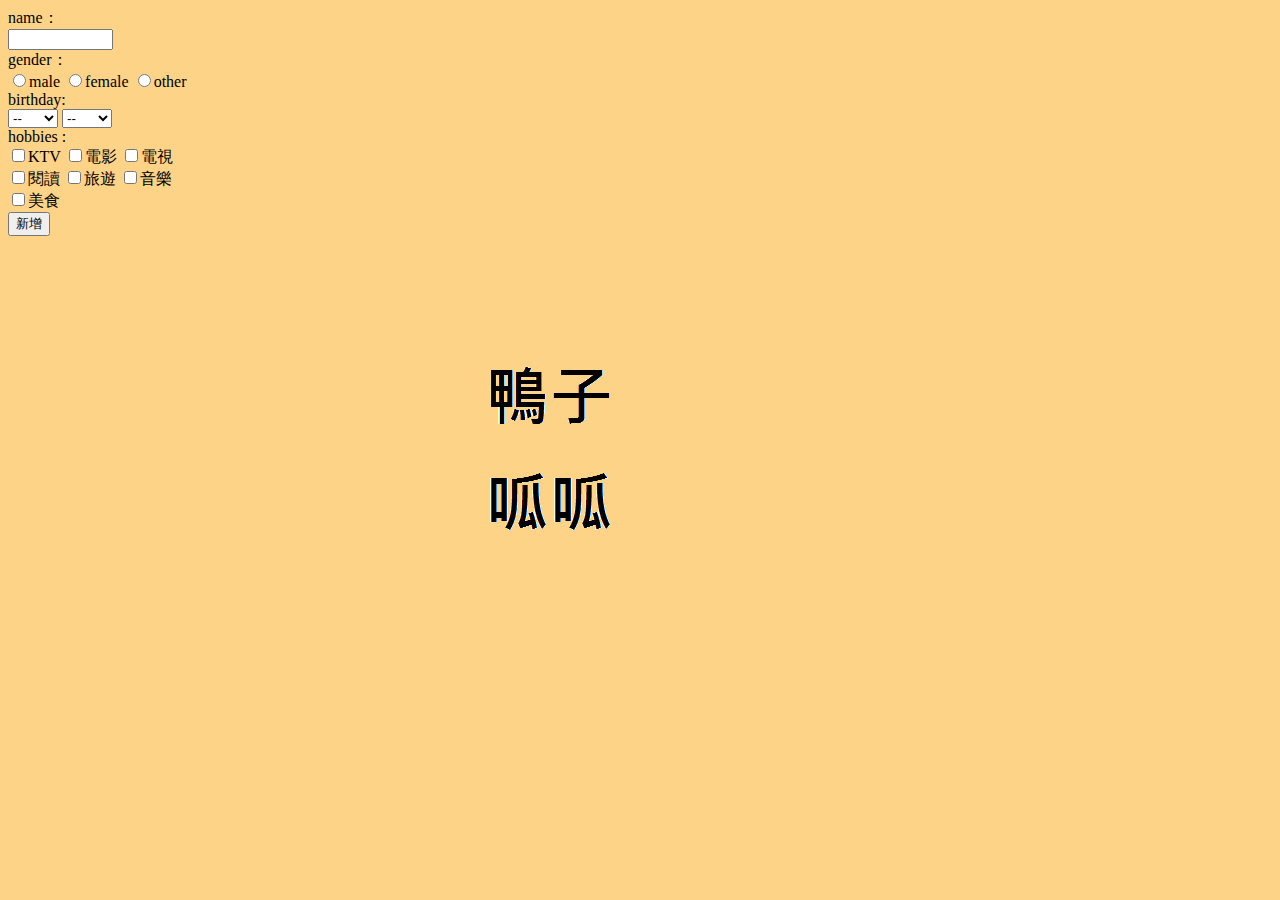
==== index.html @ 430f3d6b "Update index.html" ====
﻿<html>
<body>
    <meta charset="utf-8" />
    <script type="Text/JavaScript" src="http://ajax.googleapis.com/ajax/libs/jquery/3.2.1/jquery.min.js"></script>
    <script type='text/javascript'>

    </script>
    <script>
        var formnum = 1;
alert('2');
        $(function () {
            $("#Submit").click(function () {
                var name = $("#yourname").val();
                //var gender =$("#gender").val();
                var gender = $("input[name=gender]:checked").val();
                var m = $("select[name='month']").val();
                var d = $("select[name='days']").val();
                var h = $("input[name='hobby']:checked").length;
                var hlist = "";
                $("input[name='hobby']:checked").each(function () {
                    hlist += $(this).val();
                });
               
                
                //var m = $("(#month)option:selected").val();
                //var m = $("#month:selected").text();
                if (name == "") {
                    alert("提醒: 姓名未填!");
                }
                else if (gender == undefined) {
                    alert("提醒: 性別未填!");                
                }
                else if (m == 0) {
                    alert("提醒: 生日月分未填!");
                }
                else if (d == 0) {
                    alert("提醒: 生日日期未填!");
                }
                else if (h < 2) {
                    alert("提醒: 興趣至少兩項");
                }
                else {
                    //alert();
                  
                    
                    $("#newdiv").append('<div id="div' + formnum + '" style="position:relative">表單<div id="p' + formnum + '"> 姓名:</div><div id="g' + formnum + '">性別:</div><div id="d' + formnum + '">生日:</div><div id="h' + formnum + '">興趣:</div>  <input type="button"  value="刪除"  onclick="deltxt(' + formnum + ')">  </div>');
                    $("#p" + formnum).append(name);
                    $("#g" + formnum).append(gender);
                    $("#d" + formnum).append(m + "月" + d + "日");
                    $("#h" + formnum).append(hlist);
      
                    formnum++;

                };              
               
               // $("#btn1").click(function () {
                 //   $("#div1").remove();
                //});

            });
        
           
        });
        
        function deltxt(id) {

           // $("#div" + id).remove();
            $("#div" + id).remove();
           

        }
      


    </script>

<style>
    body{
    background-color: #fcd387;
    }
    .card-wrap{
        width: 382px;
        height: 342px;
        perspective: 1000;
        margin: 100px auto 0;
        }
         .card:hover{
            transform: rotateY(-180deg);
        }
        .card, .front, .back{
            width: 382px;
            height: 342px;
        }
        .card{
            transform-style: preserve-3d;
            transition: all ease-in-out 2s;
            position: relative;
        }
        .front, .back{
            backface-visibility: hidden;
            position: absolute;
            top: 0;
            left: 0;
        }
        .front{
            z-index: 2;
        }
        .back{
            transform: rotateY(180deg)
        }
    


</style>


    <form name="test_form">
        name：<br>
        <input type="text" size="10" id="yourname"><br>

        gender：<br>
        <input type="radio" name="gender" value="male">male
        <input type="radio" name="gender" value="female">female
        <input type="radio" name="gender" value="female">other
        <br>
        birthday: <br>

        <select name="month">
            <option value="0">--</option>
            <option value="1">1月</option>
            <option value="2">2月</option>
            <option value="3">3月</option>
            <option value="4">4月</option>
            <option value="5">5月</option>
            <option value="6">6月</option>
            <option value="7">7月</option>
            <option value="8">8月</option>
            <option value="9">9月</option>
            <option value="10">10月</option>
            <option value="11">11月</option>
            <option value="12">12月</option>
        </select>
        <select name="days">
            <option value="0">--</option>
            <option value="1">1日</option>
            <option value="2">2日</option>
            <option value="3">3日</option>
            <option value="4">4日</option>
            <option value="5">5日</option>
            <option value="6">6日</option>
            <option value="7">7日</option>
            <option value="8">8日</option>
            <option value="9">9日</option>
            <option value="10">10日</option>
            <option value="11">11日</option>
            <option value="12">12日</option>
            <option value="13">13日</option>
            <option value="14">14日</option>
            <option value="15">15日</option>
            <option value="16">16日</option>
            <option value="17">17日</option>
            <option value="18">18日</option>
            <option value="19">19日</option>
            <option value="20">20日</option>
            <option value="21">21日</option>
            <option value="22">22日</option>
            <option value="23">23日</option>
            <option value="24">24日</option>
            <option value="25">25日</option>
            <option value="26">26日</option>
            <option value="27">27日</option>
            <option value="28">28日</option>
            <option value="29">29日</option>
            <option value="30">30日</option>
            <option value="31">31日</option>


        </select>
        <br>
        hobbies :<br>

        <input type="checkbox" name="hobby" value="KTV">KTV
        <input type="checkbox" value="電影" name="hobby">電影
        <input type="checkbox" value="電視" name="hobby">電視<br>
        <input type="checkbox" value="閱讀" name="hobby">閱讀
        <input type="checkbox" value="旅遊" name="hobby">旅遊
        <input type="checkbox" value="音樂" name="hobby">音樂<br>
        <input type="checkbox" value="美食" name="hobby">美食<br>

        <input type="button" value="新增" id="Submit"><br>

        <div id="newdiv"></div>


    </form>

<div class="card-wrap" ontouchstart="this.classList.toggle('hover');">
    <div class="card">
        <div class="front">
            <img src="https://courage00.github.io/img/7.png" alt="">
        </div>
        <div class="back">
            <img src="https://courage00.github.io/img/6.png" alt="">
        </div>
    </div>
</div>


</body>
</html>
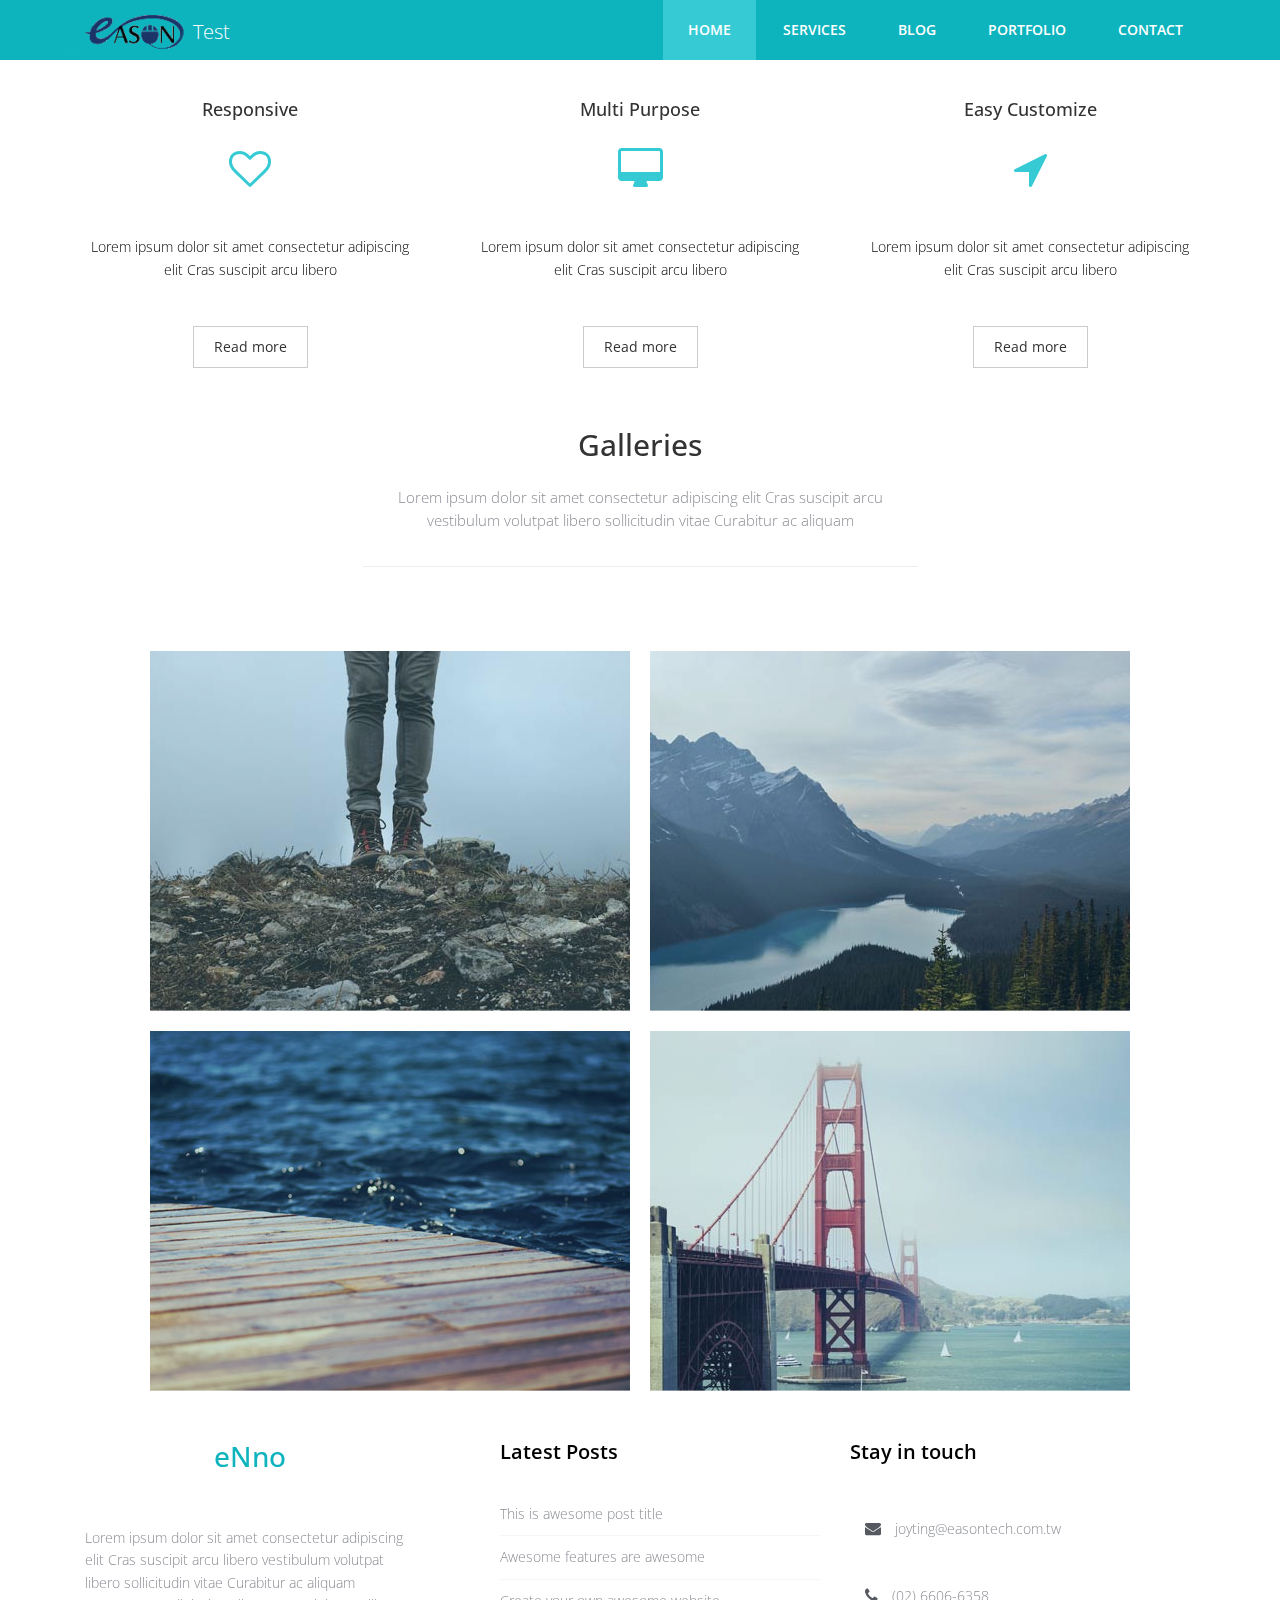
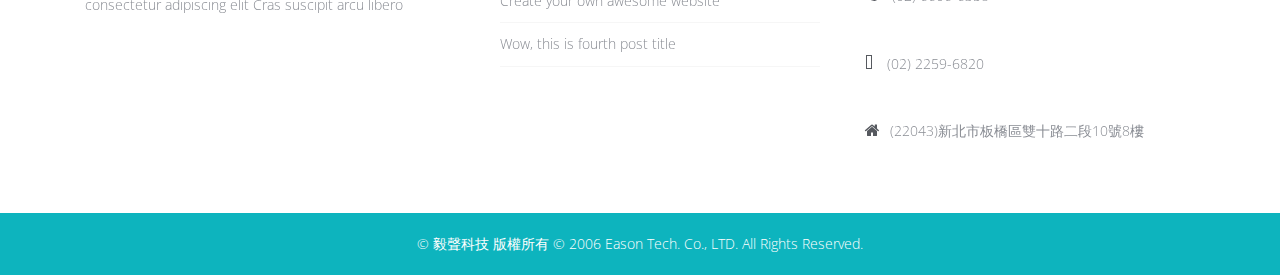
==== commit 575bb804: "Update index.html" ====
--- a/index.html
+++ b/index.html
@@ -1,210 +1,239 @@
-﻿<html>
+<!DOCTYPE html>
+<html lang="en">
+
+<head>
+  <meta charset="utf-8">
+  <meta http-equiv="X-UA-Compatible" content="IE=edge">
+  <meta name="viewport" content="width=device-width, initial-scale=1">
+  <title>eNno Bootstrap Template</title>
+
+  <!-- Bootstrap -->
+  <link href="css/bootstrap.min.css" rel="stylesheet">
+  <link rel="stylesheet" href="css/animate.css">
+  <link rel="stylesheet" href="css/font-awesome.min.css">
+  <link rel="stylesheet" href="css/jquery.bxslider.css">
+  <link rel="stylesheet" type="text/css" href="css/normalize.css" />
+  <link rel="stylesheet" type="text/css" href="css/demo.css" />
+  <link rel="stylesheet" type="text/css" href="css/set1.css" />
+  <link href="css/overwrite.css" rel="stylesheet">
+  <link href="css/style.css" rel="stylesheet">
+
+
+</head>
+
 <body>
-    <meta charset="utf-8" />
-    <script type="Text/JavaScript" src="http://ajax.googleapis.com/ajax/libs/jquery/3.2.1/jquery.min.js"></script>
-    <script type='text/javascript'>
-
-    </script>
-    <script>
-        var formnum = 1;
-alert('2');
-        $(function () {
-            $("#Submit").click(function () {
-                var name = $("#yourname").val();
-                //var gender =$("#gender").val();
-                var gender = $("input[name=gender]:checked").val();
-                var m = $("select[name='month']").val();
-                var d = $("select[name='days']").val();
-                var h = $("input[name='hobby']:checked").length;
-                var hlist = "";
-                $("input[name='hobby']:checked").each(function () {
-                    hlist += $(this).val();
-                });
-               
-                
-                //var m = $("(#month)option:selected").val();
-                //var m = $("#month:selected").text();
-                if (name == "") {
-                    alert("提醒: 姓名未填!");
-                }
-                else if (gender == undefined) {
-                    alert("提醒: 性別未填!");                
-                }
-                else if (m == 0) {
-                    alert("提醒: 生日月分未填!");
-                }
-                else if (d == 0) {
-                    alert("提醒: 生日日期未填!");
-                }
-                else if (h < 2) {
-                    alert("提醒: 興趣至少兩項");
-                }
-                else {
-                    //alert();
-                  
-                    
-                    $("#newdiv").append('<div id="div' + formnum + '" style="position:relative">表單<div id="p' + formnum + '"> 姓名:</div><div id="g' + formnum + '">性別:</div><div id="d' + formnum + '">生日:</div><div id="h' + formnum + '">興趣:</div>  <input type="button"  value="刪除"  onclick="deltxt(' + formnum + ')">  </div>');
-                    $("#p" + formnum).append(name);
-                    $("#g" + formnum).append(gender);
-                    $("#d" + formnum).append(m + "月" + d + "日");
-                    $("#h" + formnum).append(hlist);
-      
-                    formnum++;
-
-                };              
-               
-               // $("#btn1").click(function () {
-                 //   $("#div1").remove();
-                //});
-
-            });
-        
-           
-        });
-        
-        function deltxt(id) {
-
-           // $("#div" + id).remove();
-            $("#div" + id).remove();
-           
-
-        }
-      
-
-
-    </script>
-
-<style>
-    body{
-    background-color: #fcd387;
-    }
-    .card-wrap{
-        width: 382px;
-        height: 342px;
-        perspective: 1000;
-        margin: 100px auto 0;
-        }
-         .card:hover{
-            transform: rotateY(-180deg);
-        }
-        .card, .front, .back{
-            width: 382px;
-            height: 342px;
-        }
-        .card{
-            transform-style: preserve-3d;
-            transition: all ease-in-out 2s;
-            position: relative;
-        }
-        .front, .back{
-            backface-visibility: hidden;
-            position: absolute;
-            top: 0;
-            left: 0;
-        }
-        .front{
-            z-index: 2;
-        }
-        .back{
-            transform: rotateY(180deg)
-        }
-    
-
-
-</style>
-
-
-    <form name="test_form">
-        name：<br>
-        <input type="text" size="10" id="yourname"><br>
-
-        gender：<br>
-        <input type="radio" name="gender" value="male">male
-        <input type="radio" name="gender" value="female">female
-        <input type="radio" name="gender" value="female">other
-        <br>
-        birthday: <br>
-
-        <select name="month">
-            <option value="0">--</option>
-            <option value="1">1月</option>
-            <option value="2">2月</option>
-            <option value="3">3月</option>
-            <option value="4">4月</option>
-            <option value="5">5月</option>
-            <option value="6">6月</option>
-            <option value="7">7月</option>
-            <option value="8">8月</option>
-            <option value="9">9月</option>
-            <option value="10">10月</option>
-            <option value="11">11月</option>
-            <option value="12">12月</option>
-        </select>
-        <select name="days">
-            <option value="0">--</option>
-            <option value="1">1日</option>
-            <option value="2">2日</option>
-            <option value="3">3日</option>
-            <option value="4">4日</option>
-            <option value="5">5日</option>
-            <option value="6">6日</option>
-            <option value="7">7日</option>
-            <option value="8">8日</option>
-            <option value="9">9日</option>
-            <option value="10">10日</option>
-            <option value="11">11日</option>
-            <option value="12">12日</option>
-            <option value="13">13日</option>
-            <option value="14">14日</option>
-            <option value="15">15日</option>
-            <option value="16">16日</option>
-            <option value="17">17日</option>
-            <option value="18">18日</option>
-            <option value="19">19日</option>
-            <option value="20">20日</option>
-            <option value="21">21日</option>
-            <option value="22">22日</option>
-            <option value="23">23日</option>
-            <option value="24">24日</option>
-            <option value="25">25日</option>
-            <option value="26">26日</option>
-            <option value="27">27日</option>
-            <option value="28">28日</option>
-            <option value="29">29日</option>
-            <option value="30">30日</option>
-            <option value="31">31日</option>
-
-
-        </select>
-        <br>
-        hobbies :<br>
-
-        <input type="checkbox" name="hobby" value="KTV">KTV
-        <input type="checkbox" value="電影" name="hobby">電影
-        <input type="checkbox" value="電視" name="hobby">電視<br>
-        <input type="checkbox" value="閱讀" name="hobby">閱讀
-        <input type="checkbox" value="旅遊" name="hobby">旅遊
-        <input type="checkbox" value="音樂" name="hobby">音樂<br>
-        <input type="checkbox" value="美食" name="hobby">美食<br>
-
-        <input type="button" value="新增" id="Submit"><br>
-
-        <div id="newdiv"></div>
-
-
-    </form>
-
-<div class="card-wrap" ontouchstart="this.classList.toggle('hover');">
-    <div class="card">
-        <div class="front">
-            <img src="https://courage00.github.io/img/7.png" alt="">
-        </div>
-        <div class="back">
-            <img src="https://courage00.github.io/img/6.png" alt="">
-        </div>
-    </div>
-</div>
-
+  <nav class="navbar navbar-default navbar-fixed-top" role="navigation">
+    <div class="container">
+      <!-- Brand and toggle get grouped for better mobile display -->
+      <div class="navbar-header">
+        <button type="button" class="navbar-toggle collapsed" data-toggle="collapse" data-target=".navbar-collapse.collapse">
+					<span class="sr-only">Toggle navigation</span>
+					<span class="icon-bar"></span>
+					<span class="icon-bar"></span>
+					<span class="icon-bar"></span>
+				</button>
+        <a class="navbar-brand" href="index.html"><span><img src="img/logo2.png">Test</span></a>
+      </div>
+      <div class="navbar-collapse collapse">
+        <div class="menu">
+          <ul class="nav nav-tabs" role="tablist">
+            <li role="presentation" class="active"><a href="index.html">Home</a></li>
+            <li role="presentation"><a href="services.html">Services</a></li>
+            <li role="presentation"><a href="blog.html">Blog</a></li>
+            <li role="presentation"><a href="portfolio.html">Portfolio</a></li>
+            <li role="presentation"><a href="contact.html">Contact</a></li>
+          </ul>
+        </div>
+      </div>
+    </div>
+  </nav>
+
+
+
+<br><br><br><br>
+
+  <div class="container">
+    <div class="row">
+      <div class="box">
+        <div class="col-md-4">
+          <div class="wow bounceIn" data-wow-offset="0" data-wow-delay="0.4s">
+            <h4>Responsive</h4>
+            <div class="icon">
+              <i class="fa fa-heart-o fa-3x"></i>
+            </div>
+            <p>Lorem ipsum dolor sit amet consectetur adipiscing elit Cras suscipit arcu libero</p>
+            <div class="ficon">
+              <a href="#" class="btn btn-default" role="button">Read more</a>
+            </div>
+          </div>
+        </div>
+
+        <div class="col-md-4">
+          <div class="wow bounceIn" data-wow-offset="0" data-wow-delay="1.0s">
+            <h4>Multi Purpose</h4>
+            <div class="icon">
+              <i class="fa fa-desktop fa-3x"></i>
+            </div>
+            <p>Lorem ipsum dolor sit amet consectetur adipiscing elit Cras suscipit arcu libero</p>
+            <div class="ficon">
+              <a href="#" class="btn btn-default" role="button">Read more</a>
+            </div>
+          </div>
+        </div>
+
+        <div class="col-md-4">
+          <div class="wow bounceIn" data-wow-offset="0" data-wow-delay="1.6s">
+            <h4>Easy Customize</h4>
+            <div class="icon">
+              <i class="fa fa-location-arrow fa-3x"></i>
+            </div>
+            <p>Lorem ipsum dolor sit amet consectetur adipiscing elit Cras suscipit arcu libero</p>
+            <div class="ficon">
+              <a href="#" class="btn btn-default" role="button">Read more</a>
+            </div>
+          </div>
+
+        </div>
+
+      </div>
+    </div>
+  </div>
+
+  <div class="container">
+    <div class="row">
+      <div class="col-md-6 col-md-offset-3">
+        <div class="text-center">
+          <h2>Galleries</h2>
+          <p>Lorem ipsum dolor sit amet consectetur adipiscing elit Cras suscipit arcu<br> vestibulum volutpat libero sollicitudin vitae Curabitur ac aliquam <br>
+          </p>
+        </div>
+        <hr>
+      </div>
+    </div>
+  </div>
+
+  <div class="content">
+    <div class="grid">
+      <figure class="effect-zoe">
+        <img src="img/25.jpg" alt="img25" />
+        <figcaption>
+          <h2>Title <span>Name</span></h2>
+          <p class="icon-links">
+            <a href="#"><span class="icon-heart"></span></a>
+            <a href="#"><span class="icon-eye"></span></a>
+            <a href="#"><span class="icon-paper-clip"></span></a>
+          </p>
+          <p class="description">Zoe never had the patience of her sisters. She deliberately punched the bear in his face.</p>
+        </figcaption>
+      </figure>
+      <figure class="effect-zoe">
+        <img src="img/26.jpg" alt="img26" />
+        <figcaption>
+          <h2>Title <span>Name</span></h2>
+          <p class="icon-links">
+            <a href="#"><span class="icon-heart"></span></a>
+            <a href="#"><span class="icon-eye"></span></a>
+            <a href="#"><span class="icon-paper-clip"></span></a>
+          </p>
+          <p class="description">Zoe never had the patience of her sisters. She deliberately punched the bear in his face.</p>
+        </figcaption>
+      </figure>
+    </div>
+  </div>
+
+  <div class="content">
+    <div class="grid">
+      <figure class="effect-zoe">
+        <img src="img/27.jpg" alt="img27" />
+        <figcaption>
+          <h2>Title <span>Name</span></h2>
+          <p class="icon-links">
+            <a href="#"><span class="icon-heart"></span></a>
+            <a href="#"><span class="icon-eye"></span></a>
+            <a href="#"><span class="icon-paper-clip"></span></a>
+          </p>
+          <p class="description">Zoe never had the patience of her sisters. She deliberately punched the bear in his face.</p>
+        </figcaption>
+      </figure>
+      <figure class="effect-zoe">
+        <img src="img/30.jpg" alt="img30" />
+        <figcaption>
+          <h2>Title <span>Name</span></h2>
+          <p class="icon-links">
+            <a href="#"><span class="icon-heart"></span></a>
+            <a href="#"><span class="icon-eye"></span></a>
+            <a href="#"><span class="icon-paper-clip"></span></a>
+          </p>
+          <p class="description">Zoe never had the patience of her sisters. She deliberately punched the bear in his face.</p>
+        </figcaption>
+      </figure>
+    </div>
+  </div>
+
+  <footer>
+    <div class="inner-footer">
+      <div class="container">
+        <div class="row">
+          <div class="col-md-4 f-about">
+            <a href="index.html"><h1><span>e</span>Nno</h1></a>
+            <p>Lorem ipsum dolor sit amet consectetur adipiscing elit Cras suscipit arcu libero vestibulum volutpat libero sollicitudin vitae Curabitur ac aliquam consectetur adipiscing elit Cras suscipit arcu libero
+            </p>
+          </div>
+          <div class="col-md-4 l-posts">
+            <h3 class="widgetheading">Latest Posts</h3>
+            <ul>
+              <li><a href="#">This is awesome post title</a></li>
+              <li><a href="#">Awesome features are awesome</a></li>
+              <li><a href="#">Create your own awesome website</a></li>
+              <li><a href="#">Wow, this is fourth post title</a></li>
+            </ul>
+          </div>
+          <div class="col-md-4 f-contact">
+            <h3 class="widgetheading">Stay in touch</h3>
+            <a href="#">
+              <p><i class="fa fa-envelope"></i> joyting@easontech.com.tw</p>
+            </a>
+            <p><i class="fa fa-phone"></i> (02) 6606-6358</p>
+            <p><i class="fa fa-fax"></i> (02) 2259-6820</p>
+            <p><i class="fa fa-home"></i>(22043)新北市板橋區雙十路二段10號8樓</p>
+          </div>
+        </div>
+      </div>
+    </div>
+
+
+    <div class="last-div">
+      <div class="container">
+        <div class="row">
+          <div class='col align-self-center'>
+            <div class="copyright">
+            &copy; 毅聲科技 版權所有 © 2006 Eason Tech. Co., LTD. All Rights Reserved.
+          </div>
+        </div>
+      </div>
+    </div>
+
+
+      <a href="" class="scrollup"><i class="fa fa-chevron-up"></i></a>
+
+
+    </div>
+  </footer>
+
+  <!-- jQuery (necessary for Bootstrap's JavaScript plugins) -->
+  <script src="js/jquery-2.1.1.min.js"></script>
+  <!-- Include all compiled plugins (below), or include individual files as needed -->
+  <script src="js/bootstrap.min.js"></script>
+  <script src="js/wow.min.js"></script>
+  <script src="js/jquery.easing.1.3.js"></script>
+  <script src="js/jquery.isotope.min.js"></script>
+  <script src="js/jquery.bxslider.min.js"></script>
+  <script type="text/javascript" src="js/fliplightbox.min.js"></script>
+  <script src="js/functions.js"></script>
+  <script type="text/javascript">
+    $('.portfolio').flipLightBox()
+  </script>
 
 </body>
+
 </html>
--- a/css/demo.css
+++ b/css/demo.css
@@ -0,0 +1,194 @@
+@font-face {
+	font-weight: normal;
+	font-style: normal;
+	font-family: 'codropsicons';
+	src:url('../fonts/codropsicons/codropsicons.eot');
+	src:url('../fonts/codropsicons/codropsicons.eot?#iefix') format('embedded-opentype'),
+		url('../fonts/codropsicons/codropsicons.woff') format('woff'),
+		url('../fonts/codropsicons/codropsicons.ttf') format('truetype'),
+		url('../fonts/codropsicons/codropsicons.svg#codropsicons') format('svg');
+}
+
+*, *:after, *:before { -webkit-box-sizing: border-box; box-sizing: border-box; }
+.clearfix:before, .clearfix:after { display: table; content: ''; }
+.clearfix:after { clear: both; }
+
+body {
+	background: #2f3238;
+	color: #fff;
+	font-weight: 400;
+	font-size: 1em;
+	font-family: 'Raleway', Arial, sans-serif;
+}
+
+a {
+	outline: none;
+	color: #3498db;
+	text-decoration: none;
+}
+
+a:hover, a:focus {
+	color: #528cb3;
+}
+
+section {
+	padding: 1em;
+	text-align: center;
+}
+
+.content {
+	margin: 0 auto;
+	max-width: 1000px;
+	
+}
+
+.content > h2 {
+	clear: both;
+	margin: 0;
+	padding: 4em 1% 0;
+	color: #484B54;
+	font-weight: 800;
+	font-size: 1.5em;
+}
+
+.content > h2:first-child {
+	padding-top: 0em;
+}
+
+/* Header */
+.codrops-header {
+	margin: 0 auto;
+	padding: 4em 1em;
+	text-align: center;
+}
+
+.codrops-header h1 {
+	margin: 0;
+	font-weight: 800;
+	font-size: 4em;
+	line-height: 1.3;
+}
+
+.codrops-header h1 span {
+	display: block;
+	padding: 0 0 0.6em 0.1em;
+	color: #74777b;
+	font-weight: 300;
+	font-size: 45%;
+}
+
+/* Demo links */
+.codrops-demos {
+	clear: both;
+	padding: 1em 0 0;
+	text-align: center;
+}
+
+.content + .codrops-demos {
+	padding-top: 5em;
+}
+
+.codrops-demos a {
+	display: inline-block;
+	margin: 0 5px;
+	padding: 1em 1.5em;
+	text-transform: uppercase;
+	font-weight: bold;
+}
+
+.codrops-demos a:hover,
+.codrops-demos a:focus,
+.codrops-demos a.current-demo {
+	background: #3c414a;
+	color: #fff;
+}
+
+/* To Navigation Style */
+.codrops-top {
+	width: 100%;
+	text-transform: uppercase;
+	font-weight: 800;
+	font-size: 0.69em;
+	line-height: 2.2;
+}
+
+.codrops-top a {
+	display: inline-block;
+	padding: 1em 2em;
+	text-decoration: none;
+	letter-spacing: 1px;
+}
+
+.codrops-top span.right {
+	float: right;
+}
+
+.codrops-top span.right a {
+	display: block;
+	float: left;
+}
+
+.codrops-icon:before {
+	margin: 0 4px;
+	text-transform: none;
+	font-weight: normal;
+	font-style: normal;
+	font-variant: normal;
+	font-family: 'codropsicons';
+	line-height: 1;
+	speak: none;
+	-webkit-font-smoothing: antialiased;
+}
+
+.codrops-icon-drop:before {
+	content: "\e001";
+}
+
+.codrops-icon-prev:before {
+	content: "\e004";
+}
+
+/* Related demos */
+.related {
+	clear: both;
+	padding: 6em 1em;
+	font-size: 120%;
+}
+
+.related > a {
+	display: inline-block;
+	margin: 20px 10px;
+	padding: 25px;
+	border: 1px solid #4f7f90;
+	text-align: center;
+}
+
+.related a:hover {
+	border-color: #39545e;
+}
+
+.related a img {
+	max-width: 100%;
+	opacity: 0.8;
+}
+
+.related a:hover img,
+.related a:active img {
+	opacity: 1;
+}
+
+.related a h3 {
+	margin: 0;
+	padding: 0.5em 0 0.3em;
+	max-width: 300px;
+	text-align: left;
+}
+
+@media screen and (max-width: 25em) {
+	.codrops-header {
+		font-size: 75%;
+	}
+	.codrops-icon span {
+		display: none;
+	}
+}--- a/css/set1.css
+++ b/css/set1.css
@@ -0,0 +1,1158 @@
+@font-face {
+	font-weight: normal;
+	font-style: normal;
+	font-family: 'feathericons';
+	src:url('../fonts/feathericons/feathericons.eot?-8is7zf');
+	src:url('../fonts/feathericons/feathericons.eot?#iefix-8is7zf') format('embedded-opentype'),
+		url('../fonts/feathericons/feathericons.woff?-8is7zf') format('woff'),
+		url('../fonts/feathericons/feathericons.ttf?-8is7zf') format('truetype'),
+		url('../fonts/feathericons/feathericons.svg?-8is7zf#feathericons') format('svg');
+}
+
+.grid {
+	position: relative;
+	margin: 0 auto;
+	padding: 1em 0 4em;
+	max-width: 1000px;
+	list-style: none;
+	text-align: center;
+	
+}
+
+/* Common style */
+.grid figure {
+	position: relative;
+	float: left;
+	overflow: hidden;
+	margin: 10px 1%;
+	min-width: 320px;
+	max-width: 480px;
+	max-height: 360px;
+	width: 48%;
+	background: #3085a3;
+	text-align: center;
+	cursor: pointer;
+}
+
+.grid figure img {
+	position: relative;
+	display: block;
+	min-height: 100%;
+	max-width: 100%;
+	opacity: 0.8;
+}
+
+.grid figure figcaption {
+	padding: 2em;
+	color: #fff;
+	text-transform: uppercase;
+	font-size: 1.25em;
+	-webkit-backface-visibility: hidden;
+	backface-visibility: hidden;
+}
+
+.grid figure figcaption::before,
+.grid figure figcaption::after {
+	pointer-events: none;
+}
+
+.grid figure figcaption,
+.grid figure figcaption > a {
+	position: absolute;
+	top: 0;
+	left: 0;
+	width: 100%;
+	height: 100%;
+}
+
+/* Anchor will cover the whole item by default */
+/* For some effects it will show as a button */
+.grid figure figcaption > a {
+	z-index: 1000;
+	text-indent: 200%;
+	white-space: nowrap;
+	font-size: 0;
+	opacity: 0;
+}
+
+.grid figure h2 {
+	word-spacing: -0.15em;
+	font-weight: 300;
+}
+
+.grid figure h2 span {
+	font-weight: 800;
+}
+
+.grid figure h2,
+.grid figure p {
+	margin: 0;
+}
+
+.grid figure p {
+	letter-spacing: 1px;
+	font-size: 68.5%;
+}
+
+/* Individual effects */
+
+/*---------------*/
+/***** Lily *****/
+/*---------------*/
+
+figure.effect-lily img {
+	max-width: none;
+	width: -webkit-calc(100% + 50px);
+	width: calc(100% + 50px);
+	opacity: 0.7;
+	-webkit-transition: opacity 0.35s, -webkit-transform 0.35s;
+	transition: opacity 0.35s, transform 0.35s;
+	-webkit-transform: translate3d(-40px,0, 0);
+	transform: translate3d(-40px,0,0);
+}
+
+figure.effect-lily figcaption {
+	text-align: left;
+}
+
+figure.effect-lily figcaption > div {
+	position: absolute;
+	bottom: 0;
+	left: 0;
+	padding: 2em;
+	width: 100%;
+	height: 50%;
+}
+
+figure.effect-lily h2,
+figure.effect-lily p {
+	-webkit-transform: translate3d(0,40px,0);
+	transform: translate3d(0,40px,0);
+}
+
+figure.effect-lily h2 {
+	-webkit-transition: -webkit-transform 0.35s;
+	transition: transform 0.35s;
+}
+
+figure.effect-lily p {
+	color: rgba(255,255,255,0.8);
+	opacity: 0;
+	-webkit-transition: opacity 0.2s, -webkit-transform 0.35s;
+	transition: opacity 0.2s, transform 0.35s;
+}
+
+figure.effect-lily:hover img,
+figure.effect-lily:hover p {
+	opacity: 1;
+}
+
+figure.effect-lily:hover img,
+figure.effect-lily:hover h2,
+figure.effect-lily:hover p {
+	-webkit-transform: translate3d(0,0,0);
+	transform: translate3d(0,0,0);
+}
+
+figure.effect-lily:hover p {
+	-webkit-transition-delay: 0.05s;
+	transition-delay: 0.05s;
+	-webkit-transition-duration: 0.35s;
+	transition-duration: 0.35s;
+}
+
+/*---------------*/
+/***** Sadie *****/
+/*---------------*/
+
+figure.effect-sadie figcaption::before {
+	position: absolute;
+	top: 0;
+	left: 0;
+	width: 100%;
+	height: 100%;
+	background: -webkit-linear-gradient(top, rgba(72,76,97,0) 0%, rgba(72,76,97,0.8) 75%);
+	background: linear-gradient(to bottom, rgba(72,76,97,0) 0%, rgba(72,76,97,0.8) 75%);
+	content: '';
+	opacity: 0;
+	-webkit-transform: translate3d(0,50%,0);
+	transform: translate3d(0,50%,0);
+}
+
+figure.effect-sadie h2 {
+	position: absolute;
+	top: 50%;
+	left: 0;
+	width: 100%;
+	color: #484c61;
+	-webkit-transition: -webkit-transform 0.35s, color 0.35s;
+	transition: transform 0.35s, color 0.35s;
+	-webkit-transform: translate3d(0,-50%,0);
+	transform: translate3d(0,-50%,0);
+}
+
+figure.effect-sadie figcaption::before,
+figure.effect-sadie p {
+	-webkit-transition: opacity 0.35s, -webkit-transform 0.35s;
+	transition: opacity 0.35s, transform 0.35s;
+}
+
+figure.effect-sadie p {
+	position: absolute;
+	bottom: 0;
+	left: 0;
+	padding: 2em;
+	width: 100%;
+	opacity: 0;
+	-webkit-transform: translate3d(0,10px,0);
+	transform: translate3d(0,10px,0);
+}
+
+figure.effect-sadie:hover h2 {
+	color: #fff;
+	-webkit-transform: translate3d(0,-50%,0) translate3d(0,-40px,0);
+	transform: translate3d(0,-50%,0) translate3d(0,-40px,0);
+}
+
+figure.effect-sadie:hover figcaption::before ,
+figure.effect-sadie:hover p {
+	opacity: 1;
+	-webkit-transform: translate3d(0,0,0);
+	transform: translate3d(0,0,0);
+}
+
+/*---------------*/
+/***** Roxy *****/
+/*---------------*/
+
+figure.effect-roxy {
+	background: -webkit-linear-gradient(45deg, #ff89e9 0%, #05abe0 100%);
+	background: linear-gradient(45deg, #ff89e9 0%,#05abe0 100%);
+}
+
+figure.effect-roxy img {
+	max-width: none;
+	width: -webkit-calc(100% + 60px);
+	width: calc(100% + 60px);
+	-webkit-transition: opacity 0.35s, -webkit-transform 0.35s;
+	transition: opacity 0.35s, transform 0.35s;
+	-webkit-transform: translate3d(-50px,0,0);
+	transform: translate3d(-50px,0,0);
+}
+
+figure.effect-roxy figcaption::before {
+	position: absolute;
+	top: 30px;
+	right: 30px;
+	bottom: 30px;
+	left: 30px;
+	border: 1px solid #fff;
+	content: '';
+	opacity: 0;
+	-webkit-transition: opacity 0.35s, -webkit-transform 0.35s;
+	transition: opacity 0.35s, transform 0.35s;
+	-webkit-transform: translate3d(-20px,0,0);
+	transform: translate3d(-20px,0,0);
+}
+
+figure.effect-roxy figcaption {
+	padding: 3em;
+	text-align: left;
+}
+
+figure.effect-roxy h2 {
+	padding: 30% 0 10px 0;
+}
+
+figure.effect-roxy p {
+	opacity: 0;
+	-webkit-transition: opacity 0.35s, -webkit-transform 0.35s;
+	transition: opacity 0.35s, transform 0.35s;
+	-webkit-transform: translate3d(-10px,0,0);
+	transform: translate3d(-10px,0,0);
+}
+
+figure.effect-roxy:hover img {
+	opacity: 0.7;
+	-webkit-transform: translate3d(0,0,0);
+	transform: translate3d(0,0,0);
+}
+
+figure.effect-roxy:hover figcaption::before,
+figure.effect-roxy:hover p {
+	opacity: 1;
+	-webkit-transform: translate3d(0,0,0);
+	transform: translate3d(0,0,0);
+}
+
+/*---------------*/
+/***** Bubba *****/
+/*---------------*/
+
+figure.effect-bubba {
+	background: #9e5406;
+}
+
+figure.effect-bubba img {
+	opacity: 0.7;
+	-webkit-transition: opacity 0.35s;
+	transition: opacity 0.35s;
+}
+
+figure.effect-bubba:hover img {
+	opacity: 0.4;
+}
+
+figure.effect-bubba figcaption::before,
+figure.effect-bubba figcaption::after {
+	position: absolute;
+	top: 30px;
+	right: 30px;
+	bottom: 30px;
+	left: 30px;
+	content: '';
+	opacity: 0;
+	-webkit-transition: opacity 0.35s, -webkit-transform 0.35s;
+	transition: opacity 0.35s, transform 0.35s;
+}
+
+figure.effect-bubba figcaption::before {
+	border-top: 1px solid #fff;
+	border-bottom: 1px solid #fff;
+	-webkit-transform: scale(0,1);
+	transform: scale(0,1);
+}
+
+figure.effect-bubba figcaption::after {
+	border-right: 1px solid #fff;
+	border-left: 1px solid #fff;
+	-webkit-transform: scale(1,0);
+	transform: scale(1,0);
+}
+
+figure.effect-bubba h2 {
+	padding-top: 30%;
+	-webkit-transition: -webkit-transform 0.35s;
+	transition: transform 0.35s;
+	-webkit-transform: translate3d(0,-20px,0);
+	transform: translate3d(0,-20px,0);
+}
+
+figure.effect-bubba p {
+	padding: 20px 2.5em;
+	opacity: 0;
+	-webkit-transition: opacity 0.35s, -webkit-transform 0.35s;
+	transition: opacity 0.35s, transform 0.35s;
+	-webkit-transform: translate3d(0,20px,0);
+	transform: translate3d(0,20px,0);
+}
+
+figure.effect-bubba:hover figcaption::before,
+figure.effect-bubba:hover figcaption::after {
+	opacity: 1;
+	-webkit-transform: scale(1);
+	transform: scale(1);
+}
+
+figure.effect-bubba:hover h2,
+figure.effect-bubba:hover p {
+	opacity: 1;
+	-webkit-transform: translate3d(0,0,0);
+	transform: translate3d(0,0,0);
+}
+
+/*---------------*/
+/***** Romeo *****/
+/*---------------*/
+
+figure.effect-romeo {
+	-webkit-perspective: 1000px;
+	perspective: 1000px;
+}
+
+figure.effect-romeo img {
+	-webkit-transition: opacity 0.35s, -webkit-transform 0.35s;
+	transition: opacity 0.35s, transform 0.35s;
+	-webkit-transform: translate3d(0,0,300px);
+	transform: translate3d(0,0,300px);
+}
+
+figure.effect-romeo:hover img {
+	opacity: 0.6;
+	-webkit-transform: translate3d(0,0,0);
+	transform: translate3d(0,0,0);
+}
+
+figure.effect-romeo figcaption::before,
+figure.effect-romeo figcaption::after {
+	position: absolute;
+	top: 50%;
+	left: 50%;
+	width: 80%;
+	height: 1px;
+	background: #fff;
+	content: '';
+	-webkit-transition: opacity 0.35s, -webkit-transform 0.35s;
+	transition: opacity 0.35s, transform 0.35s;
+	-webkit-transform: translate3d(-50%,-50%,0);
+	transform: translate3d(-50%,-50%,0);
+}
+
+figure.effect-romeo:hover figcaption::before {
+	opacity: 0.5;
+	-webkit-transform: translate3d(-50%,-50%,0) rotate(45deg);
+	transform: translate3d(-50%,-50%,0) rotate(45deg);
+}
+
+figure.effect-romeo:hover figcaption::after {
+	opacity: 0.5;
+	-webkit-transform: translate3d(-50%,-50%,0) rotate(-45deg);
+	transform: translate3d(-50%,-50%,0) rotate(-45deg);
+}
+
+figure.effect-romeo h2,
+figure.effect-romeo p {
+	position: absolute;
+	top: 50%;
+	left: 0;
+	width: 100%;
+	-webkit-transition: -webkit-transform 0.35s;
+	transition: transform 0.35s;
+}
+
+figure.effect-romeo h2 {
+	-webkit-transform: translate3d(0,-50%,0) translate3d(0,-150%,0);
+	transform: translate3d(0,-50%,0) translate3d(0,-150%,0);
+}
+
+figure.effect-romeo p {
+	padding: 0.25em 2em;
+	-webkit-transform: translate3d(0,-50%,0) translate3d(0,150%,0);
+	transform: translate3d(0,-50%,0) translate3d(0,150%,0);
+}
+
+figure.effect-romeo:hover h2 {
+	-webkit-transform: translate3d(0,-50%,0) translate3d(0,-100%,0);
+	transform: translate3d(0,-50%,0) translate3d(0,-100%,0);
+}
+
+figure.effect-romeo:hover p {
+	-webkit-transform: translate3d(0,-50%,0) translate3d(0,100%,0);
+	transform: translate3d(0,-50%,0) translate3d(0,100%,0);
+}
+
+/*---------------*/
+/***** Layla *****/
+/*---------------*/
+
+figure.effect-layla {
+	background: #18a367;
+}
+
+figure.effect-layla img {
+	height: 390px;
+}
+
+figure.effect-layla figcaption {
+	padding: 3em;
+}
+
+figure.effect-layla figcaption::before,
+figure.effect-layla figcaption::after {
+	position: absolute;
+	content: '';
+	opacity: 0;
+}
+
+figure.effect-layla figcaption::before {
+	top: 50px;
+	right: 30px;
+	bottom: 50px;
+	left: 30px;
+	border-top: 1px solid #fff;
+	border-bottom: 1px solid #fff;
+	-webkit-transform: scale(0,1);
+	transform: scale(0,1);
+	-webkit-transform-origin: 0 0;
+	transform-origin: 0 0;
+}
+
+figure.effect-layla figcaption::after {
+	top: 30px;
+	right: 50px;
+	bottom: 30px;
+	left: 50px;
+	border-right: 1px solid #fff;
+	border-left: 1px solid #fff;
+	-webkit-transform: scale(1,0);
+	transform: scale(1,0);
+	-webkit-transform-origin: 100% 0;
+	transform-origin: 100% 0;
+}
+
+figure.effect-layla h2 {
+	padding-top: 26%;
+	-webkit-transition: -webkit-transform 0.35s;
+	transition: transform 0.35s;
+}
+
+figure.effect-layla p {
+	padding: 0.5em 2em;
+	text-transform: none;
+	opacity: 0;
+	-webkit-transform: translate3d(0,-10px,0);
+	transform: translate3d(0,-10px,0);
+}
+
+figure.effect-layla img,
+figure.effect-layla h2 {
+	-webkit-transform: translate3d(0,-30px,0);
+	transform: translate3d(0,-30px,0);
+}
+
+figure.effect-layla img,
+figure.effect-layla figcaption::before,
+figure.effect-layla figcaption::after,
+figure.effect-layla p {
+	-webkit-transition: opacity 0.35s, -webkit-transform 0.35s;
+	transition: opacity 0.35s, transform 0.35s;
+}
+
+figure.effect-layla:hover img {
+	opacity: 0.7;
+	-webkit-transform: translate3d(0,0,0);
+	transform: translate3d(0,0,0);
+}
+
+figure.effect-layla:hover figcaption::before,
+figure.effect-layla:hover figcaption::after {
+	opacity: 1;
+	-webkit-transform: scale(1);
+	transform: scale(1);
+}
+
+figure.effect-layla:hover h2,
+figure.effect-layla:hover p {
+	opacity: 1;
+	-webkit-transform: translate3d(0,0,0);
+	transform: translate3d(0,0,0);
+}
+
+figure.effect-layla:hover figcaption::after,
+figure.effect-layla:hover h2,
+figure.effect-layla:hover p,
+figure.effect-layla:hover img {
+	-webkit-transition-delay: 0.15s;
+	transition-delay: 0.15s;
+}
+
+/*---------------*/
+/***** Honey *****/
+/*---------------*/
+
+figure.effect-honey {
+	background: #4a3753;
+}
+
+figure.effect-honey img {
+	opacity: 0.9;
+	-webkit-transition: opacity 0.35s;
+	transition: opacity 0.35s;
+}
+
+figure.effect-honey:hover img {
+	opacity: 0.5;
+}
+
+figure.effect-honey figcaption::before {
+	position: absolute;
+	bottom: 0;
+	left: 0;
+	width: 100%;
+	height: 10px;
+	background: #fff;
+	content: '';
+	-webkit-transform: translate3d(0,10px,0);
+	transform: translate3d(0,10px,0);
+}
+
+figure.effect-honey h2 {
+	position: absolute;
+	bottom: 0;
+	left: 0;
+	padding: 1em 1.5em;
+	width: 100%;
+	text-align: left;
+	-webkit-transform: translate3d(0,-30px,0);
+	transform: translate3d(0,-30px,0);
+}
+
+figure.effect-honey h2 i {
+	font-style: normal;
+	opacity: 0;
+	-webkit-transition: opacity 0.35s, -webkit-transform 0.35s;
+	transition: opacity 0.35s, transform 0.35s;
+	-webkit-transform: translate3d(0,-30px,0);
+	transform: translate3d(0,-30px,0);
+}
+
+figure.effect-honey figcaption::before,
+figure.effect-honey h2 {
+	-webkit-transition: -webkit-transform 0.35s;
+	transition: transform 0.35s;
+}
+
+figure.effect-honey:hover figcaption::before,
+figure.effect-honey:hover h2,
+figure.effect-honey:hover h2 i {
+	opacity: 1;
+	-webkit-transform: translate3d(0,0,0);
+	transform: translate3d(0,0,0);
+}
+
+/*---------------*/
+/***** Oscar *****/
+/*---------------*/
+
+figure.effect-oscar {
+	background: -webkit-linear-gradient(45deg, #22682a 0%, #9b4a1b 40%, #3a342a 100%);
+	background: linear-gradient(45deg, #22682a 0%,#9b4a1b 40%,#3a342a 100%);
+}
+
+figure.effect-oscar img {
+	opacity: 0.9;
+	-webkit-transition: opacity 0.35s;
+	transition: opacity 0.35s;
+}
+
+figure.effect-oscar figcaption {
+	padding: 3em;
+	background-color: rgba(58,52,42,0.7);
+	-webkit-transition: background-color 0.35s;
+	transition: background-color 0.35s;
+}
+
+figure.effect-oscar figcaption::before {
+	position: absolute;
+	top: 30px;
+	right: 30px;
+	bottom: 30px;
+	left: 30px;
+	border: 1px solid #fff;
+	content: '';
+}
+
+figure.effect-oscar h2 {
+	margin: 20% 0 10px 0;
+	-webkit-transition: -webkit-transform 0.35s;
+	transition: transform 0.35s;
+	-webkit-transform: translate3d(0,100%,0);
+	transform: translate3d(0,100%,0);
+}
+
+figure.effect-oscar figcaption::before,
+figure.effect-oscar p {
+	opacity: 0;
+	-webkit-transition: opacity 0.35s, -webkit-transform 0.35s;
+	transition: opacity 0.35s, transform 0.35s;
+	-webkit-transform: scale(0);
+	transform: scale(0);
+}
+
+figure.effect-oscar:hover h2 {
+	-webkit-transform: translate3d(0,0,0);
+	transform: translate3d(0,0,0);
+}
+
+figure.effect-oscar:hover figcaption::before,
+figure.effect-oscar:hover p {
+	opacity: 1;
+	-webkit-transform: scale(1);
+	transform: scale(1);
+}
+
+figure.effect-oscar:hover figcaption {
+	background-color: rgba(58,52,42,0);
+}
+
+figure.effect-oscar:hover img {
+	opacity: 0.4;
+}
+
+/*---------------*/
+/***** Marley *****/
+/*---------------*/
+
+figure.effect-marley figcaption {
+	text-align: right;
+}
+
+figure.effect-marley h2,
+figure.effect-marley p {
+	position: absolute;
+	right: 30px;
+	left: 30px;
+	padding: 10px 0;
+}
+
+
+figure.effect-marley p {
+	bottom: 30px;
+	line-height: 1.5;
+	-webkit-transform: translate3d(0,100%,0);
+	transform: translate3d(0,100%,0);
+}
+
+figure.effect-marley h2 {
+	top: 30px;
+	-webkit-transition: -webkit-transform 0.35s;
+	transition: transform 0.35s;
+	-webkit-transform: translate3d(0,20px,0);
+	transform: translate3d(0,20px,0);
+}
+
+figure.effect-marley:hover h2 {
+	-webkit-transform: translate3d(0,0,0);
+	transform: translate3d(0,0,0);
+}
+
+figure.effect-marley h2::after {
+	position: absolute;
+	top: 100%;
+	left: 0;
+	width: 100%;
+	height: 4px;
+	background: #fff;
+	content: '';
+	-webkit-transform: translate3d(0,40px,0);
+	transform: translate3d(0,40px,0);
+}
+
+figure.effect-marley h2::after,
+figure.effect-marley p {
+	opacity: 0;
+	-webkit-transition: opacity 0.35s, -webkit-transform 0.35s;
+	transition: opacity 0.35s, transform 0.35s;
+}
+
+figure.effect-marley:hover h2::after,
+figure.effect-marley:hover p {
+	opacity: 1;
+	-webkit-transform: translate3d(0,0,0);
+	transform: translate3d(0,0,0);
+}
+
+/*---------------*/
+/***** Ruby *****/
+/*---------------*/
+
+figure.effect-ruby {
+	background-color: #17819c;
+}
+
+figure.effect-ruby img {
+	opacity: 0.7;
+	-webkit-transition: opacity 0.35s, -webkit-transform 0.35s;
+	transition: opacity 0.35s, transform 0.35s;
+	-webkit-transform: scale(1.15);
+	transform: scale(1.15);
+}
+
+figure.effect-ruby:hover img {
+	opacity: 0.5;
+	-webkit-transform: scale(1);
+	transform: scale(1);
+}
+
+figure.effect-ruby h2 {
+	margin-top: 20%;
+	-webkit-transition: -webkit-transform 0.35s;
+	transition: transform 0.35s;
+	-webkit-transform: translate3d(0,20px,0);
+	transform: translate3d(0,20px,0);
+}
+
+figure.effect-ruby p {
+	margin: 1em 0 0;
+	padding: 3em;
+	border: 1px solid #fff;
+	opacity: 0;
+	-webkit-transition: opacity 0.35s, -webkit-transform 0.35s;
+	transition: opacity 0.35s, transform 0.35s;
+	-webkit-transform: translate3d(0,20px,0) scale(1.1);
+	transform: translate3d(0,20px,0) scale(1.1);
+} 
+
+figure.effect-ruby:hover h2 {
+	-webkit-transform: translate3d(0,0,0);
+	transform: translate3d(0,0,0);
+}
+
+figure.effect-ruby:hover p {
+	opacity: 1;
+	-webkit-transform: translate3d(0,0,0) scale(1);
+	transform: translate3d(0,0,0) scale(1);
+}
+
+/*---------------*/
+/***** Milo *****/
+/*---------------*/
+
+figure.effect-milo {
+	background: #2e5d5a;
+}
+
+figure.effect-milo img {
+	max-width: none;
+	width: -webkit-calc(100% + 60px);
+	width: calc(100% + 60px);
+	opacity: 1;
+	-webkit-transition: opacity 0.35s, -webkit-transform 0.35s;
+	transition: opacity 0.35s, transform 0.35s;
+	-webkit-transform: translate3d(-30px,0,0) scale(1.12);
+	transform: translate3d(-30px,0,0) scale(1.12);
+	-webkit-backface-visibility: hidden;
+	backface-visibility: hidden;
+}
+
+figure.effect-milo:hover img {
+	opacity: 0.5;
+	-webkit-transform: translate3d(0,0,0) scale(1);
+	transform: translate3d(0,0,0) scale(1);
+}
+
+figure.effect-milo h2 {
+	position: absolute;
+	right: 0;
+	bottom: 0;
+	padding: 1em 1.2em;
+}
+
+figure.effect-milo p {
+	padding: 0 10px 0 0;
+	width: 50%;
+	border-right: 1px solid #fff;
+	text-align: right;
+	opacity: 0;
+	-webkit-transition: opacity 0.35s, -webkit-transform 0.35s;
+	transition: opacity 0.35s, transform 0.35s;
+	-webkit-transform: translate3d(-40px,0,0);
+	transform: translate3d(-40px,0,0);
+}
+
+figure.effect-milo:hover p {
+	opacity: 1;
+	-webkit-transform: translate3d(0,0,0);
+	transform: translate3d(0,0,0);
+}
+
+/*---------------*/
+/***** Dexter *****/
+/*---------------*/
+
+figure.effect-dexter {
+	background: -webkit-linear-gradient(top, rgba(37,141,200,1) 0%, rgba(104,60,19,1) 100%);
+	background: linear-gradient(to bottom, rgba(37,141,200,1) 0%,rgba(104,60,19,1) 100%); 
+}
+
+figure.effect-dexter img {
+	-webkit-transition: opacity 0.35s;
+	transition: opacity 0.35s;
+}
+
+figure.effect-dexter:hover img {
+	opacity: 0.4;
+}
+
+figure.effect-dexter figcaption::after {
+	position: absolute;
+	right: 30px;
+	bottom: 30px;
+	left: 30px;
+	height: -webkit-calc(50% - 30px);
+	height: calc(50% - 30px);
+	border: 7px solid #fff;
+	content: '';
+	-webkit-transition: -webkit-transform 0.35s;
+	transition: transform 0.35s;
+	-webkit-transform: translate3d(0,-100%,0);
+	transform: translate3d(0,-100%,0);
+}
+
+figure.effect-dexter:hover figcaption::after {
+	-webkit-transform: translate3d(0,0,0);
+	transform: translate3d(0,0,0);
+}
+
+figure.effect-dexter figcaption {
+	padding: 3em;
+	text-align: left;
+}
+
+figure.effect-dexter p {
+	position: absolute;
+	right: 60px;
+	bottom: 60px;
+	left: 60px;
+	opacity: 0;
+	-webkit-transition: opacity 0.35s, -webkit-transform 0.35s;
+	transition: opacity 0.35s, transform 0.35s;
+	-webkit-transform: translate3d(0,-100px,0);
+	transform: translate3d(0,-100px,0);
+}
+
+figure.effect-dexter:hover p {
+	opacity: 1;
+	-webkit-transform: translate3d(0,0,0);
+	transform: translate3d(0,0,0);
+}
+
+/*---------------*/
+/***** Sarah *****/
+/*---------------*/
+
+figure.effect-sarah {
+	background: #42b078;
+}
+
+figure.effect-sarah img {
+	max-width: none;
+	width: -webkit-calc(100% + 20px);
+	width: calc(100% + 20px);
+	-webkit-transition: opacity 0.35s, -webkit-transform 0.35s;
+	transition: opacity 0.35s, transform 0.35s;
+	-webkit-transform: translate3d(-10px,0,0);
+	transform: translate3d(-10px,0,0);
+	-webkit-backface-visibility: hidden;
+	backface-visibility: hidden;
+}
+
+figure.effect-sarah:hover img {
+	opacity: 0.4;
+	-webkit-transform: translate3d(0,0,0);
+	transform: translate3d(0,0,0);
+}
+
+figure.effect-sarah figcaption {
+	text-align: left;
+}
+
+figure.effect-sarah h2 {
+	position: relative;
+	overflow: hidden;
+	padding: 0.5em 0;
+}
+
+figure.effect-sarah h2::after {
+	position: absolute;
+	bottom: 0;
+	left: 0;
+	width: 100%;
+	height: 3px;
+	background: #fff;
+	content: '';
+	-webkit-transition: -webkit-transform 0.35s;
+	transition: transform 0.35s;
+	-webkit-transform: translate3d(-100%,0,0);
+	transform: translate3d(-100%,0,0);
+}
+
+figure.effect-sarah:hover h2::after {
+	-webkit-transform: translate3d(0,0,0);
+	transform: translate3d(0,0,0);
+}
+
+figure.effect-sarah p {
+	padding: 1em 0;
+	opacity: 0;
+	-webkit-transition: opacity 0.35s, -webkit-transform 0.35s;
+	transition: opacity 0.35s, transform 0.35s;
+	-webkit-transform: translate3d(100%,0,0);
+	transform: translate3d(100%,0,0);
+}
+
+figure.effect-sarah:hover p {
+	opacity: 1;
+	-webkit-transform: translate3d(0,0,0);
+	transform: translate3d(0,0,0);
+}
+
+/*---------------*/
+/***** Zoe *****/
+/*---------------*/
+
+figure.effect-zoe figcaption {
+	top: auto;
+	bottom: 0;
+	padding: 1em;
+	height: 3.75em;
+	background: #fff;
+	color: #3c4a50;
+	-webkit-transition: -webkit-transform 0.35s;
+	transition: transform 0.35s;
+	-webkit-transform: translate3d(0,100%,0);
+	transform: translate3d(0,100%,0);
+}
+
+figure.effect-zoe h2 {
+	float: left;
+}
+
+figure.effect-zoe p.icon-links a {
+	float: right;
+	color: #3c4a50;
+	font-size: 1.4em;
+}
+
+figure.effect-zoe:hover p.icon-links a:hover,
+figure.effect-zoe:hover p.icon-links a:focus {
+	color: #252d31;
+}
+
+figure.effect-zoe p.description {
+	position: absolute;
+	bottom: 8em;
+	padding: 2em;
+	color: #fff;
+	text-transform: none;
+	font-size: 90%;
+	opacity: 0;
+	-webkit-transition: opacity 0.35s;
+	transition: opacity 0.35s;
+	-webkit-backface-visibility: hidden; /* Fix for Chrome 37.0.2062.120 (Mac) */
+}
+
+figure.effect-zoe h2,
+figure.effect-zoe p.icon-links a {
+	-webkit-transition: -webkit-transform 0.35s;
+	transition: transform 0.35s;
+	-webkit-transform: translate3d(0,200%,0);
+	transform: translate3d(0,200%,0);
+}
+
+figure.effect-zoe p.icon-links a span::before {
+	display: inline-block;
+	padding: 8px 10px;
+	font-family: 'feathericons';
+	speak: none;
+	-webkit-font-smoothing: antialiased;
+	-moz-osx-font-smoothing: grayscale;
+}
+
+.icon-eye::before {
+	content: '\e000';
+}
+
+.icon-paper-clip::before {
+	content: '\e001';
+}
+
+.icon-heart::before {
+	content: '\e024';
+}
+
+figure.effect-zoe h2 {
+	display: inline-block;
+}
+
+figure.effect-zoe:hover p.description {
+	opacity: 1;
+}
+
+figure.effect-zoe:hover figcaption,
+figure.effect-zoe:hover h2,
+figure.effect-zoe:hover p.icon-links a {
+	-webkit-transform: translate3d(0,0,0);
+	transform: translate3d(0,0,0);
+}
+
+figure.effect-zoe:hover h2 {
+	-webkit-transition-delay: 0.05s;
+	transition-delay: 0.05s;
+}
+
+figure.effect-zoe:hover p.icon-links a:nth-child(3) {
+	-webkit-transition-delay: 0.1s;
+	transition-delay: 0.1s;
+}
+
+figure.effect-zoe:hover p.icon-links a:nth-child(2) {
+	-webkit-transition-delay: 0.15s;
+	transition-delay: 0.15s;
+}
+
+figure.effect-zoe:hover p.icon-links a:first-child {
+	-webkit-transition-delay: 0.2s;
+	transition-delay: 0.2s;
+}
+
+/*---------------*/
+/***** Chico *****/
+/*---------------*/
+
+figure.effect-chico img {
+	-webkit-transition: opacity 0.35s, -webkit-transform 0.35s;
+	transition: opacity 0.35s, transform 0.35s;
+	-webkit-transform: scale(1.12);
+	transform: scale(1.12);
+}
+
+figure.effect-chico:hover img {
+	opacity: 0.5;
+	-webkit-transform: scale(1);
+	transform: scale(1);
+}
+
+figure.effect-chico figcaption {
+	padding: 3em;
+}
+
+figure.effect-chico figcaption::before {
+	position: absolute;
+	top: 30px;
+	right: 30px;
+	bottom: 30px;
+	left: 30px;
+	border: 1px solid #fff;
+	content: '';
+	-webkit-transform: scale(1.1);
+	transform: scale(1.1);
+}
+
+figure.effect-chico figcaption::before,
+figure.effect-chico p {
+	opacity: 0;
+	-webkit-transition: opacity 0.35s, -webkit-transform 0.35s;
+	transition: opacity 0.35s, transform 0.35s;
+}
+
+figure.effect-chico h2 {
+	padding: 20% 0 20px 0;
+}
+
+figure.effect-chico p {
+	margin: 0 auto;
+	max-width: 200px;
+	-webkit-transform: scale(1.5);
+	transform: scale(1.5);
+}
+
+figure.effect-chico:hover figcaption::before,
+figure.effect-chico:hover p {
+	opacity: 1;
+	-webkit-transform: scale(1);
+	transform: scale(1);
+}
+
+@media screen and (max-width: 50em) {
+	.content {
+		padding: 0 10px;
+		text-align: center;
+	}
+	.grid figure {
+		display: inline-block;
+		float: none;
+		margin: 10px auto;
+		width: 100%;
+	}
+}--- a/css/overwrite.css
+++ b/css/overwrite.css
@@ -0,0 +1,250 @@
+select,
+textarea,
+input[type="text"],
+input[type="password"],
+input[type="datetime"],
+input[type="datetime-local"],
+input[type="date"],
+input[type="month"],
+input[type="time"],
+input[type="week"],
+input[type="number"],
+input[type="email"],
+input[type="url"],
+input[type="search"],
+input[type="tel"],
+input[type="color"],
+.uneditable-input {
+  -webkit-border-radius: 0;
+     -moz-border-radius: 0;
+          border-radius: 0;
+}
+
+
+input.input-block-level{
+	padding:20px;
+}
+
+.input-append input,
+.input-prepend input,
+.input-append select,
+.input-prepend select,
+.input-append .uneditable-input,
+.input-prepend .uneditable-input {
+  -webkit-border-radius: 0 0 0 0;
+     -moz-border-radius: 0 0 0 0;
+          border-radius: 0 0 0 0;
+}
+
+.input-prepend .add-on:first-child,
+.input-prepend .btn:first-child {
+  -webkit-border-radius: 0 0 0 0;
+     -moz-border-radius: 0 0 0 0;
+          border-radius: 0 0 0 0;
+}
+
+.input-append input,
+.input-append select,
+.input-append .uneditable-input {
+  -webkit-border-radius: 0 0 0 0;
+     -moz-border-radius: 0 0 0 0;
+          border-radius: 0 0 0 0;
+}
+
+.input-append input + .btn-group .btn:last-child,
+.input-append select + .btn-group .btn:last-child,
+.input-append .uneditable-input + .btn-group .btn:last-child {
+  -webkit-border-radius: 0 0 0 0;
+     -moz-border-radius: 0 0 0 0;
+          border-radius: 0 0 0 0;
+}
+
+
+.input-append .add-on:last-child,
+.input-append .btn:last-child,
+.input-append .btn-group:last-child > .dropdown-toggle {
+  -webkit-border-radius: 0 0 0 0;
+     -moz-border-radius: 0 0 0 0;
+          border-radius: 0 0 0 0;
+}
+
+.input-prepend.input-append input,
+.input-prepend.input-append select,
+.input-prepend.input-append .uneditable-input {
+  -webkit-border-radius: 0;
+     -moz-border-radius: 0;
+          border-radius: 0;
+}
+
+.input-prepend.input-append input + .btn-group .btn,
+.input-prepend.input-append select + .btn-group .btn,
+.input-prepend.input-append .uneditable-input + .btn-group .btn {
+  -webkit-border-radius: 0 0 0 0;
+     -moz-border-radius: 0 0 0 0;
+          border-radius: 0 0 0 0;
+}
+
+.input-prepend.input-append .add-on:first-child,
+.input-prepend.input-append .btn:first-child {
+  margin-right: -1px;
+  -webkit-border-radius: 0 0 0 0;
+     -moz-border-radius: 0 0 0 0;
+          border-radius: 0 0 0 0;
+}
+
+.input-prepend.input-append .add-on:last-child,
+.input-prepend.input-append .btn:last-child {
+  margin-left: -1px;
+  -webkit-border-radius: 0 0 0 0;
+     -moz-border-radius: 0 0 0 0;
+          border-radius: 0 0 0 0;
+}
+
+textarea:focus,
+input[type="text"]:focus,
+input[type="password"]:focus,
+input[type="datetime"]:focus,
+input[type="datetime-local"]:focus,
+input[type="date"]:focus,
+input[type="month"]:focus,
+input[type="time"]:focus,
+input[type="week"]:focus,
+input[type="number"]:focus,
+input[type="email"]:focus,
+input[type="url"]:focus,
+input[type="search"]:focus,
+input[type="tel"]:focus,
+input[type="color"]:focus,
+.uneditable-input:focus {
+  outline: 0;
+  outline: thin dotted \9;
+  /* IE6-9 */
+
+}
+
+input.search-query {
+  margin-bottom: 0;
+  -webkit-border-radius: 0 0 0 0;
+     -moz-border-radius: 0 0 0 0;
+          border-radius: 0 0 0 0;
+}
+
+.form-search .input-append .search-query {
+  -webkit-border-radius: 0 0 0 0;
+     -moz-border-radius: 0 0 0 0;
+          border-radius: 0 0 0 0;
+}
+
+.form-search .input-append .btn {
+  -webkit-border-radius: 0 0 0 0;
+     -moz-border-radius: 0 0 0 0;
+          border-radius: 0 0 0 0;
+}
+
+.form-search .input-prepend .search-query {
+  -webkit-border-radius: 0 0 0 0;
+     -moz-border-radius: 0 0 0 0;
+          border-radius: 0 0 0 0;
+}
+
+.form-search .input-prepend .btn {
+  -webkit-border-radius: 0 0 0 0;
+     -moz-border-radius: 0 0 0 0;
+          border-radius: 0 0 0 0;
+}
+
+.table-bordered {
+  -webkit-border-radius: 0 0 0 0;
+     -moz-border-radius: 0 0 0 0;
+          border-radius: 0 0 0 0;
+}
+
+
+.dropdown-menu {
+  *border-right-width: 0;
+  *border-bottom-width: 0;
+  -webkit-border-radius: 0;
+     -moz-border-radius: 0;
+          border-radius: 0;
+
+}
+
+.dropdown-submenu > .dropdown-menu {
+  -webkit-border-radius: 0 0 0 0;
+     -moz-border-radius: 0 0 0 0;
+          border-radius: 0 0 0 0;
+}
+
+.dropup .dropdown-submenu > .dropdown-menu {
+  -webkit-border-radius: 0 0 0 0;
+     -moz-border-radius: 0 0 0 0;
+          border-radius: 0 0 0 0;
+}
+
+
+/* === bootstrap button === */
+
+
+.btn {
+  text-shadow: none;
+  background-image:none;
+  border-color: none;
+  border-bottom-color: none;
+  -webkit-box-shadow: none;
+     -moz-box-shadow: none;
+          box-shadow: none;
+}
+
+.btn {
+	outline:0;
+  -webkit-border-radius: 0;
+     -moz-border-radius: 0;
+          border-radius: 0;
+}
+
+
+a.btn,.btn:focus {
+	outline:0;
+	
+}
+
+.btn-medium {
+  -webkit-border-radius: 0;
+     -moz-border-radius: 0;
+          border-radius: 0;
+}
+
+.btn-lg {
+  -webkit-border-radius: 0;
+     -moz-border-radius: 0;
+          border-radius: 0;
+}
+
+.btn-sm {
+  -webkit-border-radius: 0;
+     -moz-border-radius: 0;
+          border-radius: 0;
+}
+
+.btn-xs {
+  -webkit-border-radius: 0;
+     -moz-border-radius: 0;
+          border-radius: 0;
+}
+
+
+.btn-default {
+  color: #333333;
+  background-color: #f8f8f8;
+}
+
+
+.btn-theme {
+  color:#fff;
+}
+
+.btn-theme:hover,.btn-theme:focus,.btn-theme:active{
+   color:#fff;
+}
+
+
--- a/css/style.css
+++ b/css/style.css
@@ -0,0 +1,618 @@
+/*
+    Theme Name: eNno
+    Theme URL: https://bootstrapmade.com/enno-free-simple-bootstrap-template/
+    Author: BootstrapMade
+    Author URL: https://bootstrapmade.com
+*/
+/* ==== Google font ==== */
+@import url(https://fonts.googleapis.com/css?family=Open+Sans:400,300,700,600);
+@import url('font-awesome.css');
+/* ==== overwrite bootstrap standard ==== */
+@import url('overwrite.css');
+@import url('animate.css');
+
+body {
+	font-family:'Open Sans', Arial, sans-serif;
+	font-size:14px;
+	font-weight:300;
+	line-height:1.6em;
+	color:#333;
+	background-color:#fff;
+}
+
+hi,h2,h3,h4,h5,h6 {
+	color:#333;
+	line-height:1.1em;
+}
+
+p {
+	color:#8a8d94;
+}
+a {
+    text-decoration:none;
+    transition: all 0.1s ease-in-out;
+    -moz-transition: all 0.1s ease-in-out;
+    -webkit-transition: all 0.1s ease-in-out;
+    -o-transition: all 0.1s ease-in-out;
+    outline: none;
+	color:#333;
+}
+a:hover {
+  text-decoration: none;
+  color:#36CBD4;	
+}
+
+hr {
+	margin-top:20px;
+	margin-bottom:40px;
+}
+.navbar-brand {
+  float: left;
+  height: 50px;
+  padding: 15px 15px;
+  font-size: 30px;
+  line-height: 20px;
+}
+a.navbar-brand span {
+	color:#fff;
+	font-size:20px;	
+}
+
+.navbar-collapse {
+	float:right;
+	padding-right: 15px;
+	padding-left: 15px;
+	overflow-x: visible;
+	-webkit-overflow-scrolling: touch;
+	border-top: 0;
+	
+}
+.navbar-fixed-top {
+  top: 0;
+  border-width: 0 0 0;
+  background-color:#0db4be;
+}
+.nav-tabs {
+  border-bottom:0; 
+}
+.nav > li > a {
+  position: relative;
+  display: block;
+  padding: 20px 25px;
+}
+.nav-tabs > li > a {
+  margin-right: 2px;
+  line-height: 1.42857143;
+  border: 0;
+  border-radius: 0 0 0 0;
+  text-transform:uppercase;
+  font-weight:600;
+  color:#fff;
+}
+.nav-tabs > li > a:hover {
+	background-color: #36CBD4;
+}
+.nav-tabs > li.active > a {
+	color: #fff;
+  cursor: default;
+  background-color:#36CBD4;
+  border: 0;
+  border-bottom-color: transparent;
+
+}
+.nav-tabs > li.active > a:hover {
+	color: #fff;
+	border: 0;
+	background-color: #36CBD4;
+	cursor: pointer;
+}
+
+.nav-tabs > li {
+    margin-bottom: 0;
+}
+
+.slider {
+	margin-top:110px;
+	background-color:#;
+	
+}
+.bxslider li {
+	margin-left:40px;
+
+}
+
+.content {
+	margin-top:20px;
+}
+
+.text-center {
+	text-align:center;
+	margin-top:30px;
+}
+.text-center p {
+	color:#8a8d94;
+	font-size:15px;
+	
+}
+
+.box {
+	text-align:center;
+}
+
+.icon {
+	color:#36CBD4;
+	margin-top:30px;
+	margin-bottom:30px;
+}
+.ficon  {
+	margin-top:30px;
+	margin-bottom:30px;
+}
+.ficon i {
+	color:#36CBD4;	
+}
+.ficon a {
+	color:#333;
+}
+.ficon a:hover {
+	color:#eee;
+}
+.btn {
+	color:#333;
+  display: inline-block;
+  padding: 10px 20px;
+  margin-bottom: 0;
+  font-size: 14px;
+  font-weight: normal;
+  line-height: 1.42857143;
+  text-align: center;
+  white-space: nowrap;
+  vertical-align: middle;
+  -ms-touch-action: manipulation;
+      touch-action: manipulation;
+  cursor: pointer;
+  -webkit-user-select: none;
+     -moz-user-select: none;
+      -ms-user-select: none;
+          user-select: none;
+  background-image: none;
+  border: 1px solid transparent;
+  border-radius: 0;
+}
+
+.btn:hover {
+  color: #fff;
+  text-decoration: none;
+  background-color: #36CBD4;
+  transition: all 0.3s ease-in-out;
+  -moz-transition: all 0.3s ease-in-out;
+  -webkit-transition: all 0.3s ease-in-out;
+  -o-transition: all 0.3s ease-in-out;
+}
+
+.btn-default {
+  color: #fff;
+  background-color: #fff;
+  border-color: #ccc;
+}
+
+.btn-primary {
+  padding: 8px 20px;
+  background: #36CBD4;
+  color: #fff;
+  border:none;
+  margin-top: 10px;
+}
+
+.btn-primary:hover, 
+.btn-primary:focus{
+  background: #36CBD4;
+  outline: none;
+  box-shadow: none;
+} 
+
+.btn-transparent {
+  border: 3px solid #fff;
+  background: transparent;
+  color: #fff;
+}
+
+.btn-transparent:hover {
+  border-color: rgba(255, 255, 255, 0.5);
+}
+/* --- Services --- */
+.service {
+	margin-top:80px;
+}
+
+.services {
+	text-align:center;
+	margin-bottom:30px;
+	margin-top:-50px;
+	padding:50px;
+	
+}
+/* --- Blog --- */
+.blogs {
+	margin-top:110px;
+}
+
+.page-header {
+  padding-bottom: 9px;
+  margin: 20px 0 20px;
+  border-bottom: 1px solid #eee;
+  border-top: 1px solid #eee;
+  border-right: 1px solid #eee;
+  border-left: 1px solid #eee;
+  margin-top:50px;
+}
+
+.blog h5 {
+	color:#000;
+	margin-left:20px;
+	text-transform:uppercase;
+	margin-top:10px;
+}
+.blog img {
+	margin-top:10px;
+	margin-bottom:10px;	
+}
+
+.blog h3,p {
+	color:#000;
+	padding:15px;
+}
+.blog .ficon {
+	text-align:center;
+	margin-bottom:30px;
+}
+.blog .ficon a:hover {
+	color:#36CBD4;
+}
+
+.form-search .form-control {
+	margin-top:50px;	
+}
+
+.media h4 {
+	color:#000;
+	margin-bottom:30px;
+}
+.media-body .ficon {
+	float:right;
+	margin-right:30px;
+}
+.media-body .ficon a:hover {
+	color:#36CBD4;
+}
+.media-body h4 {
+	color:#000;
+
+}
+.media-list {
+  padding-left: 0;
+  list-style: none;
+  margin-left:90px;
+  margin-bottom:20px;
+}
+
+.panel {
+	margin-top:20px;
+  margin-bottom: 20px;
+  background-color: #fff;
+  border:#eee 1px solid transparent;
+  border-radius: 0;
+   -webkit-box-shadow: none;
+          box-shadow: none;
+}
+.panel-heading {
+  padding: 10px 15px;
+  border-bottom: 1px solid transparent;
+  border-top-left-radius: 0;
+  border-top-right-radius: 0;
+  text-align:center; 
+}
+
+.panel-default {
+  border-color: #eee;
+  border-bottom-color:#eee;
+}
+.panel-default > .panel-heading {
+  color: #fff;
+  background-color: #36CBD4;
+  border-color: #eee;
+}
+.panel-default > .panel-heading + .panel-collapse > .panel-body {
+  border-top-color: #eee;
+   border-bottom-color:#eee;
+}
+.panel-default > .panel-footer + .panel-collapse > .panel-body {
+  border-bottom-color: #eee;
+}
+
+.list-group h5 {
+	color:#fff;
+	text-align:center;
+	margin-bottom:-5px;
+	background:#50c0e9;
+	
+	padding:15px 20px;
+}
+.list-group-item {
+  position: relative;
+  display: block;
+  padding: 10px 15px;
+  margin-bottom: -1px;
+  background-color: #fff;
+  border: 1px solid #eee;
+  color:#000;
+}
+.list-group-item:first-child {
+  border-top-left-radius: 0;
+  border-top-right-radius: 0;
+}
+.list-group-item:last-child {
+  margin-bottom: 0;
+  border-bottom-right-radius: 0;
+  border-bottom-left-radius: 0;
+}
+.list-group-item > .badge {
+  float: right;
+  border-radius:0;
+  background-color:#fff;
+  color:#000;
+}
+.embed-responsive  {
+	margin-top:-100px;
+	margin-bottom:50px;
+}
+.popular-tags h5 {
+	color:#36CBD4;
+	margin-bottom:30px;
+	text-align:center;
+}
+.popular-tags ul.tags {
+	list-style:none;
+	margin:0;
+	margin-left: 0;
+	padding-left:0;
+	
+}
+.popular-tags ul.tags li {
+	margin:0 5px 15px 0;
+	display:inline-block;
+}
+.popular-tags ul.tags li a {
+	background:#eee;
+	color:#333;
+	padding:5px 10px;
+}
+.popular-tags ul.tags li a:hover {
+	text-decoration:none;
+	color:#fff;
+	background-color:#36CBD4;
+}
+
+/* --- Portfolio --- */
+.portfolios {
+	margin-top:110px;
+}
+
+.portfolio {
+	margin-top:30px;
+
+}
+.portfolio-2 {
+	margin-top:30px;
+	margin-bottom:50px;
+}
+
+.flipLightBox img {
+	margin-top:20px;
+
+}
+
+/* --- Map --- */
+.map{
+	position:relative;
+	margin-top:50px;
+	margin-bottom:40px;
+}
+
+/* google map */
+#google-map{
+    position:relative;
+    height: 400px;
+}
+
+
+#contact-page{
+  padding-top: 0;
+  background:#fff;
+}
+
+#contact-page .contact-form 
+.form-group label {
+  color: #4E4E4E;
+  font-size: 16px;
+  font-weight: 300;
+}
+
+.form-group .form-control {
+  padding: 7px 12px;
+  border-color:#f2f2f2;
+  box-shadow: none;
+}
+
+textarea#message{
+  resize: none;
+  padding: 10px;
+}
+
+#contact-page .contact-wrap {
+  margin-top: 20px;
+}
+
+.validation {
+    color: red;
+    display:none;
+    margin: 0 0 20px;
+    font-weight:400;
+    font-size:13px;
+}
+
+#sendmessage {
+    color: green;
+    border:1px solid green;
+    display:none;
+    text-align:center;
+    padding:15px;
+    font-weight:600;
+    margin-bottom:15px;
+}
+
+#errormessage {
+    color: red;
+    display:none;
+    border:1px solid red;
+    text-align:center;
+    padding:15px;
+    font-weight:600;
+    margin-bottom:15px;
+}
+
+#sendmessage.show, #errormessage.show, .show {
+	display:block;
+}
+
+/*=========================
+  Footer
+ ================= */
+
+footer {
+  background: #fff;
+}
+
+.inner-footer  ul li,a  {
+	list-style:none;
+}
+.widgetheading {
+  font-size: 20px;
+  color: #000;
+  font-weight: 600;
+  margin-top: 40px;
+  margin-bottom: 40px; 
+}
+.f-about a h1 {
+	text-align:center;
+	margin-top: 40px;
+	margin-bottom: 40px;
+	color: #0db4be;	
+}
+.f-about a h1 span {
+	color: #0db4be;	
+}
+.f-about p {
+  font-size: 14px;
+  color: #8a8d94;
+ 
+}
+.l-posts h3 {
+	margin-left:40px;
+}
+.l-posts li a {
+  font-size: 14px;
+  color: #8a8d94;
+  margin: 0;
+  font-weight: 300;
+  border-bottom: 1px solid #f6f6f6;
+  padding-bottom: 10px;
+  margin-bottom: 10px;
+  display: block;
+}
+
+.l-posts li a:hover  {
+  color: #0db4be;
+}
+
+.f-contact p {
+  font-size: 14px;
+  color: #8a8d94;
+  margin: 0;
+  
+  font-weight: 300;
+  margin-bottom: 15px;
+}
+
+.f-contact i {
+  color: #56595f;
+  font-size: 16px;
+  margin-right: 10px;
+}
+
+.f-contact a:hover p{
+  color: #0db4be;
+}
+.last-div {
+	margin-top:40px;
+    background: #0db4be;
+    padding: 20px 0;
+    position: relative;
+}
+
+.copyright {
+    font-size: 14px;
+    color: #fff;
+    margin: 0;   
+    font-weight: 300;
+    text-align:center;
+    
+}
+.copyright a{
+    color: #fff;
+}
+.copyright a:hover {
+    text-decoration: underline;
+    color: #36CBD4;
+}
+
+ul.social-network {
+	list-style:none;
+	margin-top:-20px;
+	float:right;
+	font-size:18px;	
+	margin-right:20px;
+}
+
+ul.social-network li {
+	display:inline;
+	margin: 0 15px;
+	color:#73f4fc;
+}
+ul.social-network li a {	
+	color:#73f4fc;	
+}
+ul.social-network li a:hover {	
+	color:#fff;	
+}
+
+a.scrollup{
+    color:#fff;
+	height:55px;
+	width:55px;
+	font-size:22px;
+	line-height:50px;
+	text-align:center;
+	text-decoration:none;
+	position:fixed;
+	bottom:10px;
+	right:40px;	
+	opacity:0,5;
+	border-radius:50%;
+	z-index:999;
+}
+a.scrollup:hover{
+	opacity:1;
+	background-color:#36CBD4;
+	color:#fff;;	
+}
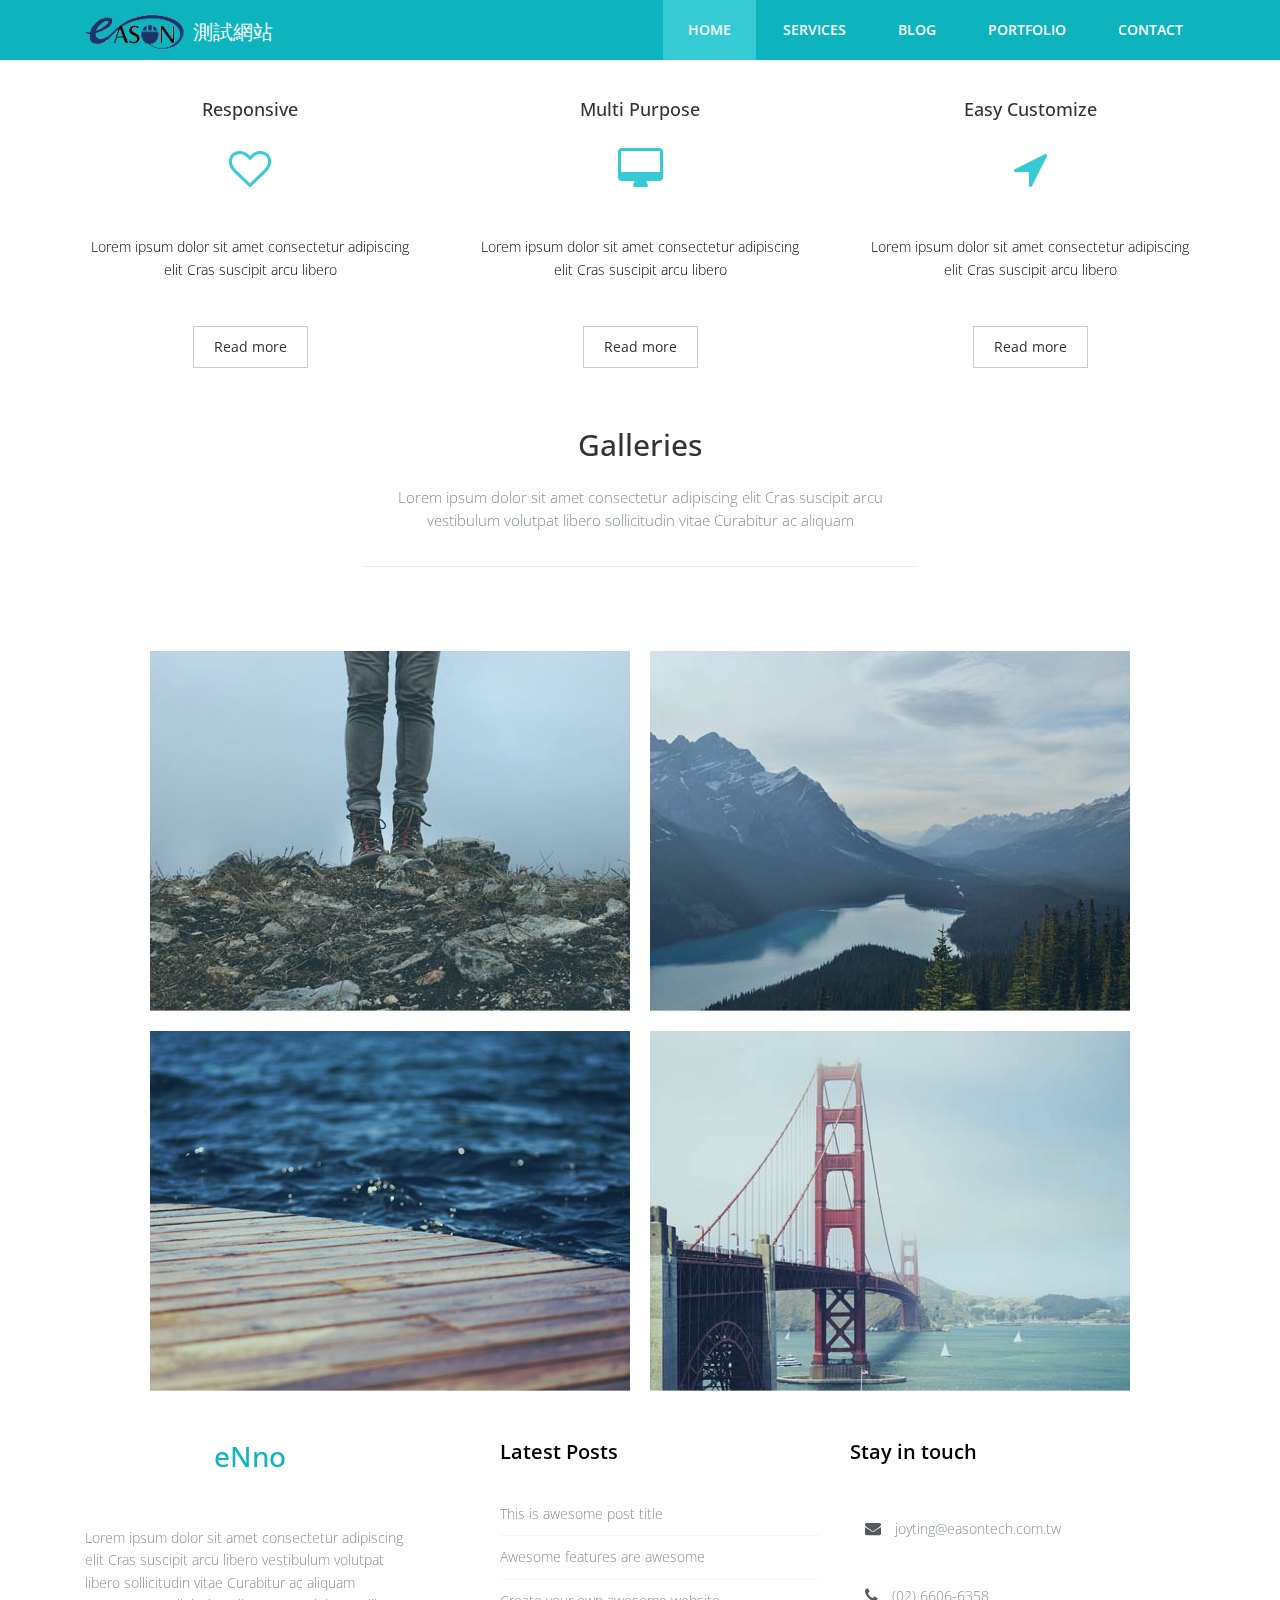
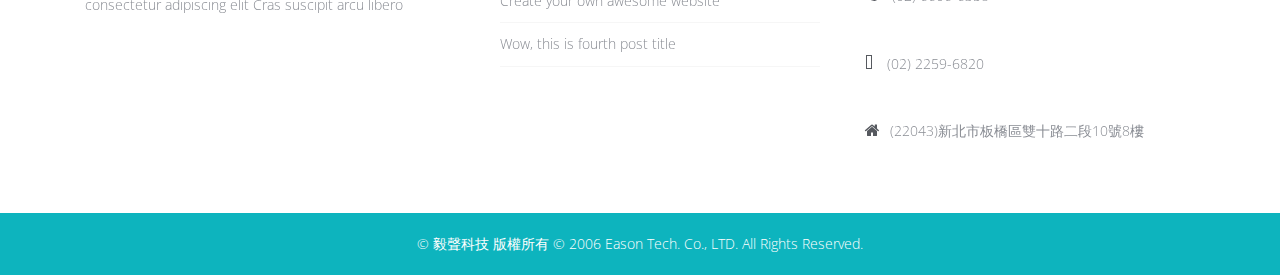
==== commit bd8826d8: "Update index.html" ====
--- a/index.html
+++ b/index.html
@@ -32,7 +32,7 @@
 					<span class="icon-bar"></span>
 					<span class="icon-bar"></span>
 				</button>
-        <a class="navbar-brand" href="index.html"><span><img src="img/logo2.png">Test</span></a>
+        <a class="navbar-brand" href="index.html"><span><img src="img/logo2.png">測試網站</span></a>
       </div>
       <div class="navbar-collapse collapse">
         <div class="menu">
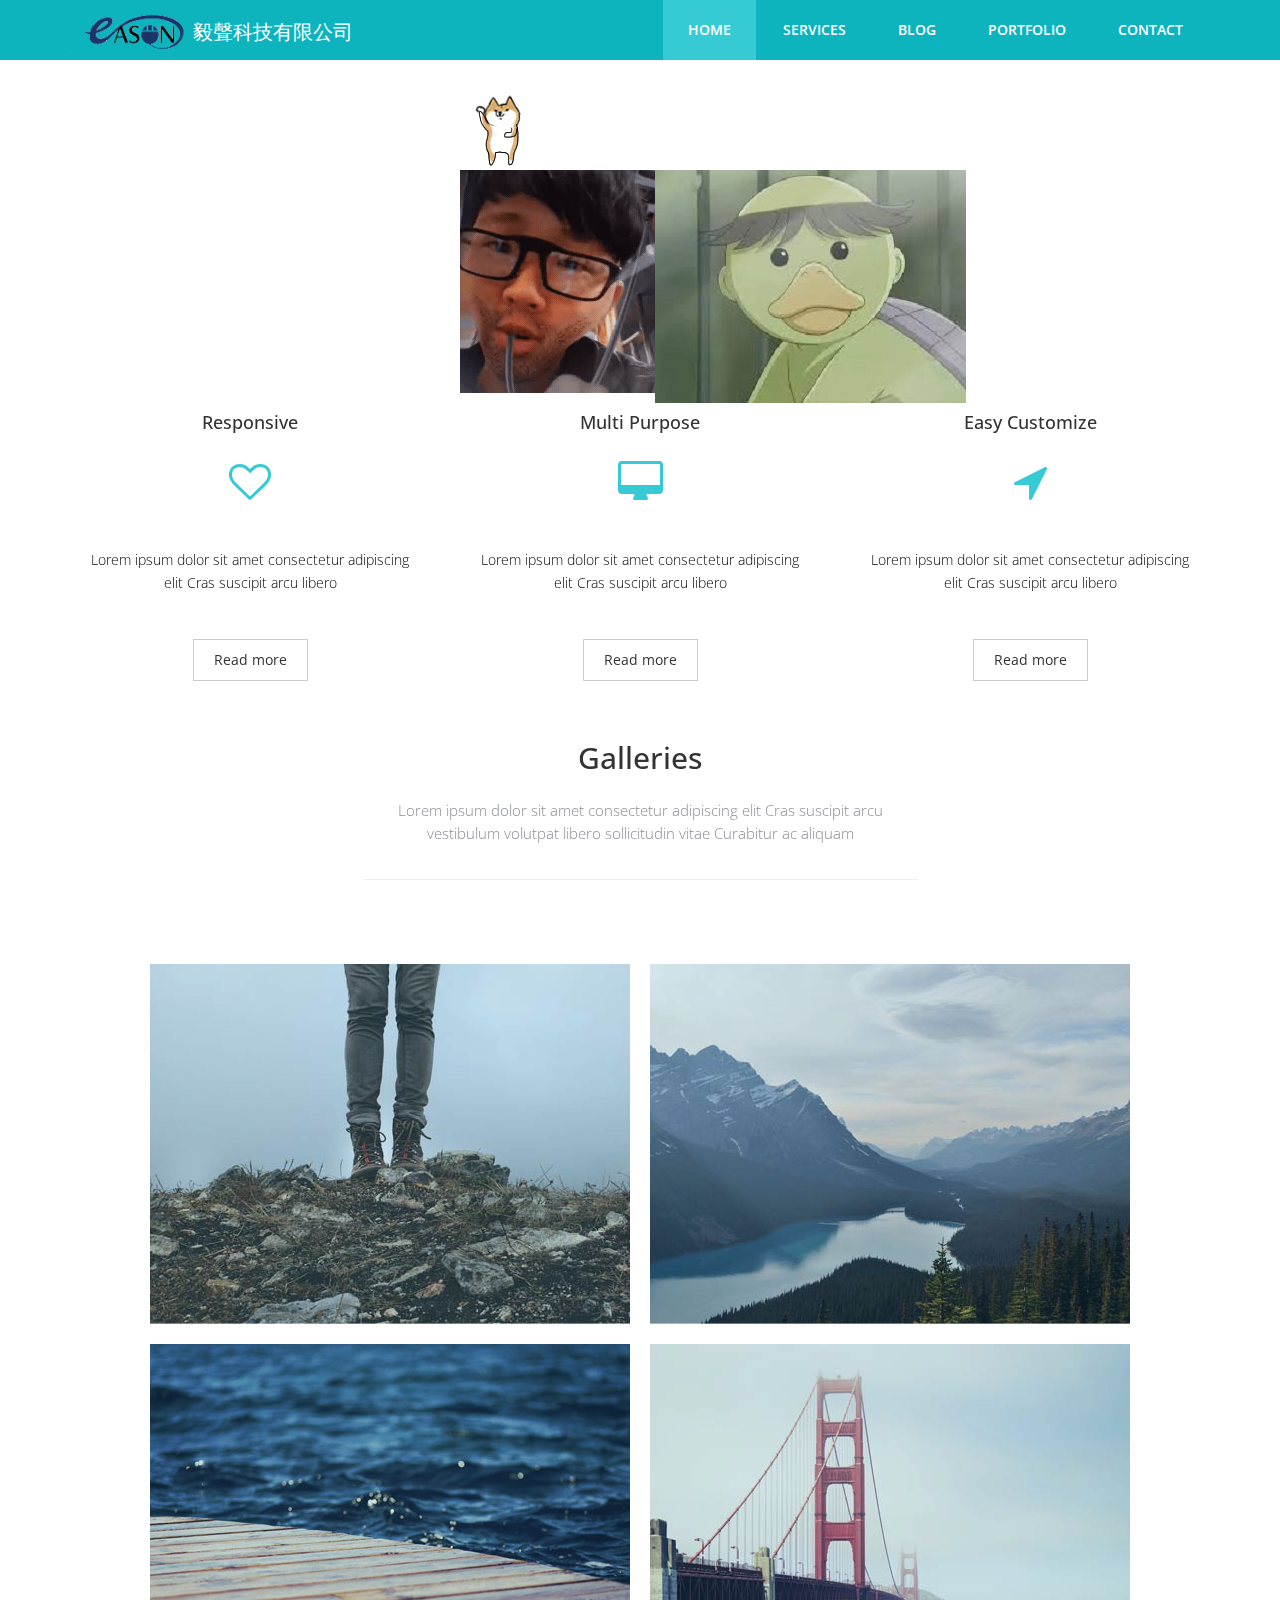
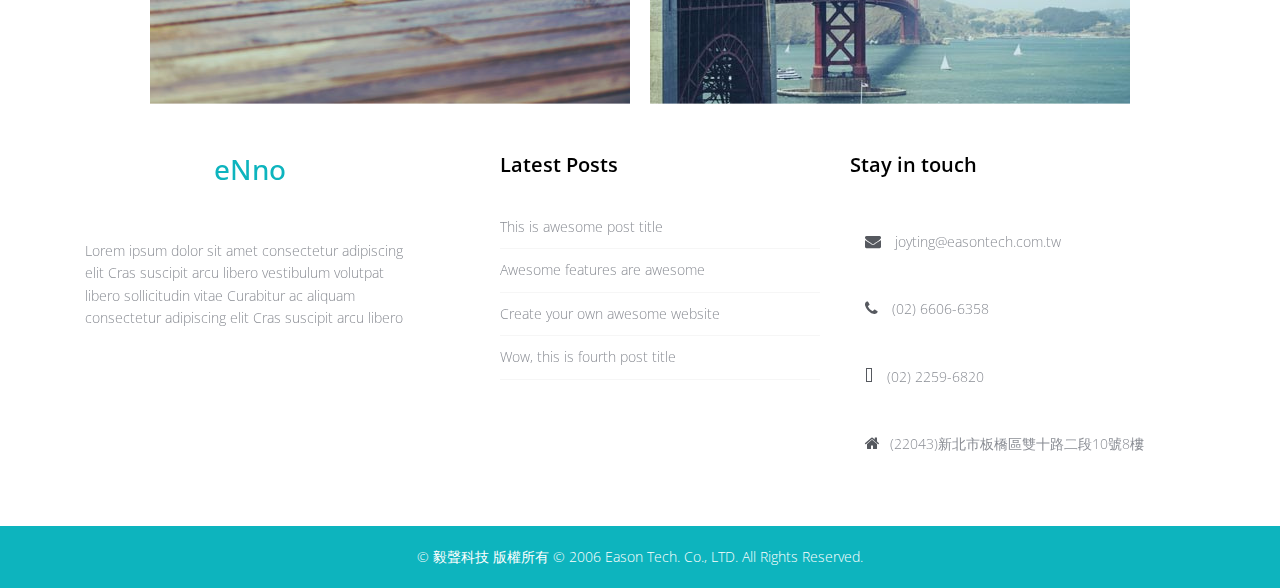
==== commit 5835722c: "Add files via upload" ====
--- a/index.html
+++ b/index.html
@@ -32,7 +32,7 @@
 					<span class="icon-bar"></span>
 					<span class="icon-bar"></span>
 				</button>
-        <a class="navbar-brand" href="index.html"><span><img src="img/logo2.png">測試網站</span></a>
+        <a class="navbar-brand" href="index.html"><span><img src="img/logo2.png">毅聲科技有限公司</span></a>
       </div>
       <div class="navbar-collapse collapse">
         <div class="menu">
@@ -51,6 +51,19 @@
 
 
 <br><br><br><br>
+  <div class="container">
+   <div class="row">
+   <div class="col-md-4 col-md-offset-4">
+   <img src="img/UyfU4KX.gif" alt="img25" />
+   </div>
+   <div class="col-md-2 col-md-offset-4">
+    <img src="img/25.gif" alt="img25" />
+	</div>
+	<div class="col-md-1">
+	 <img src="img/下載 (4).jpg" alt="img25" />
+	 </div>
+	  </div>
+  </div>
 
   <div class="container">
     <div class="row">
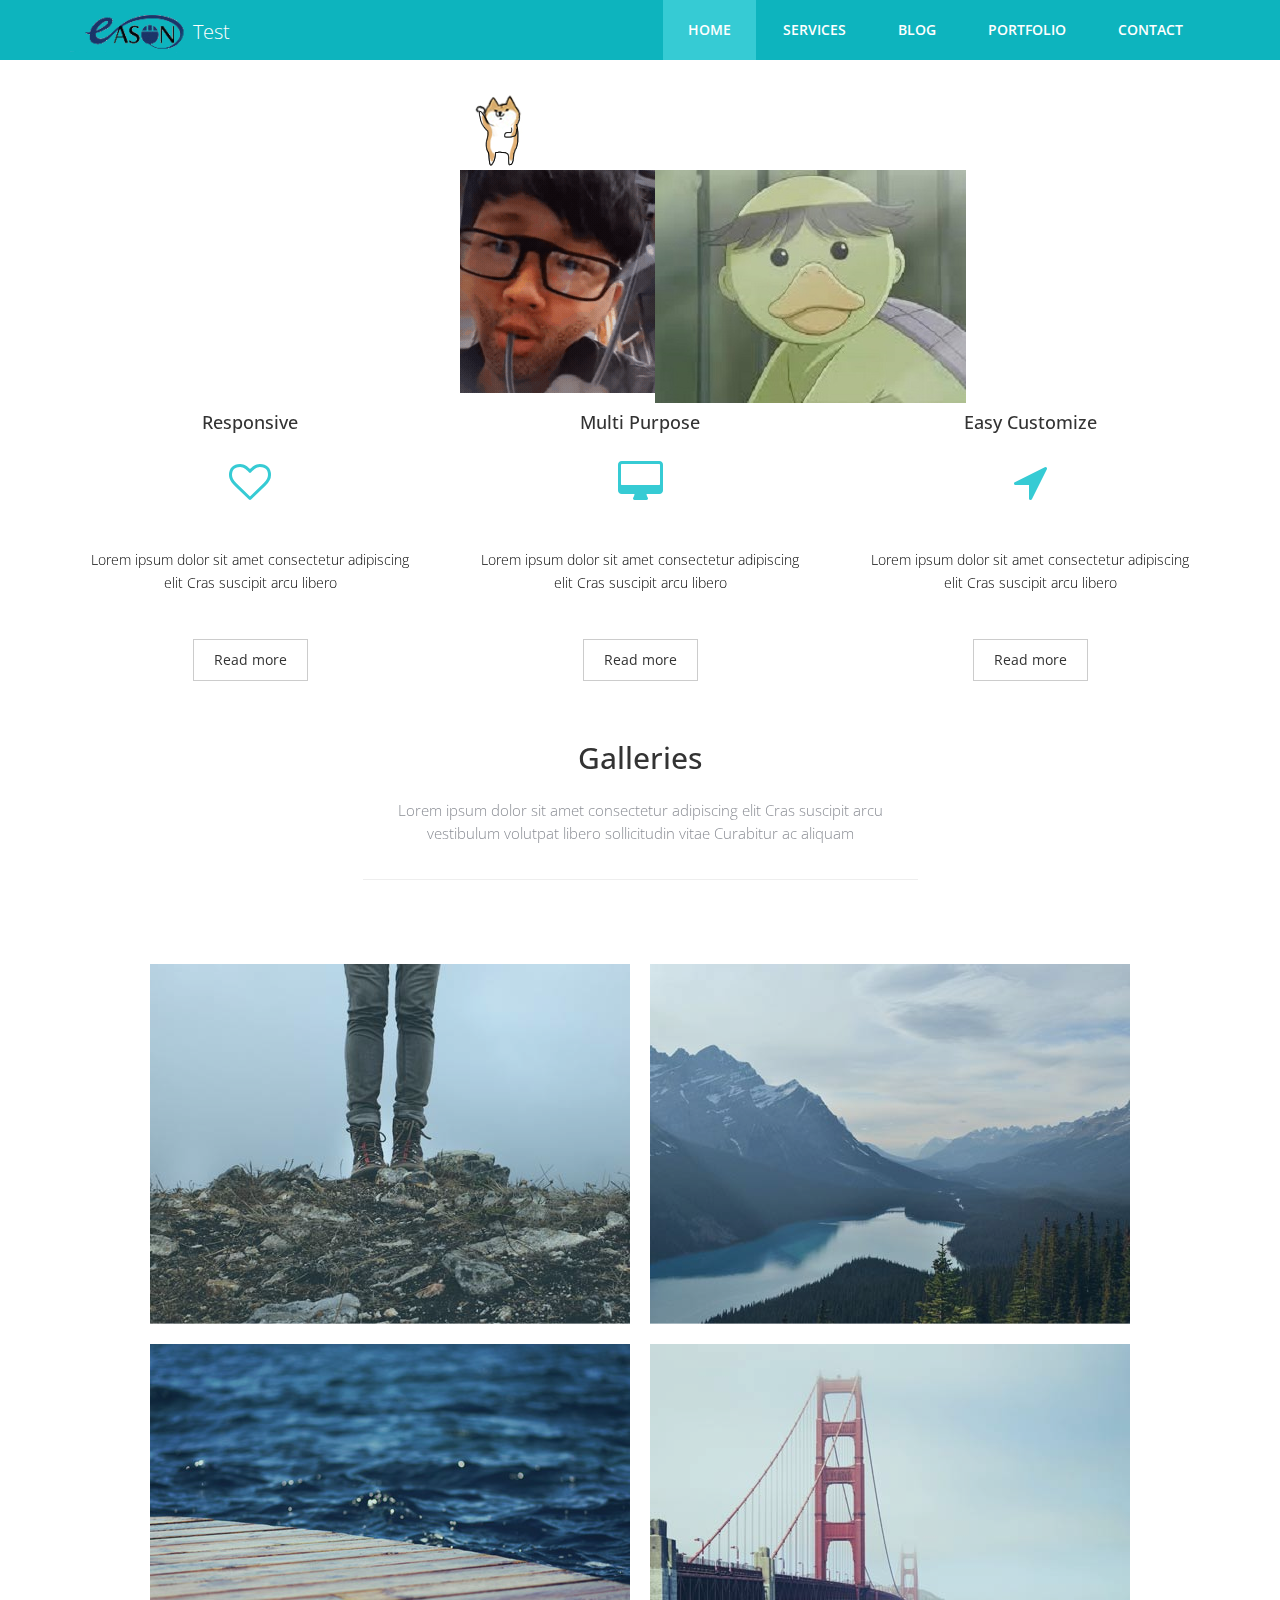
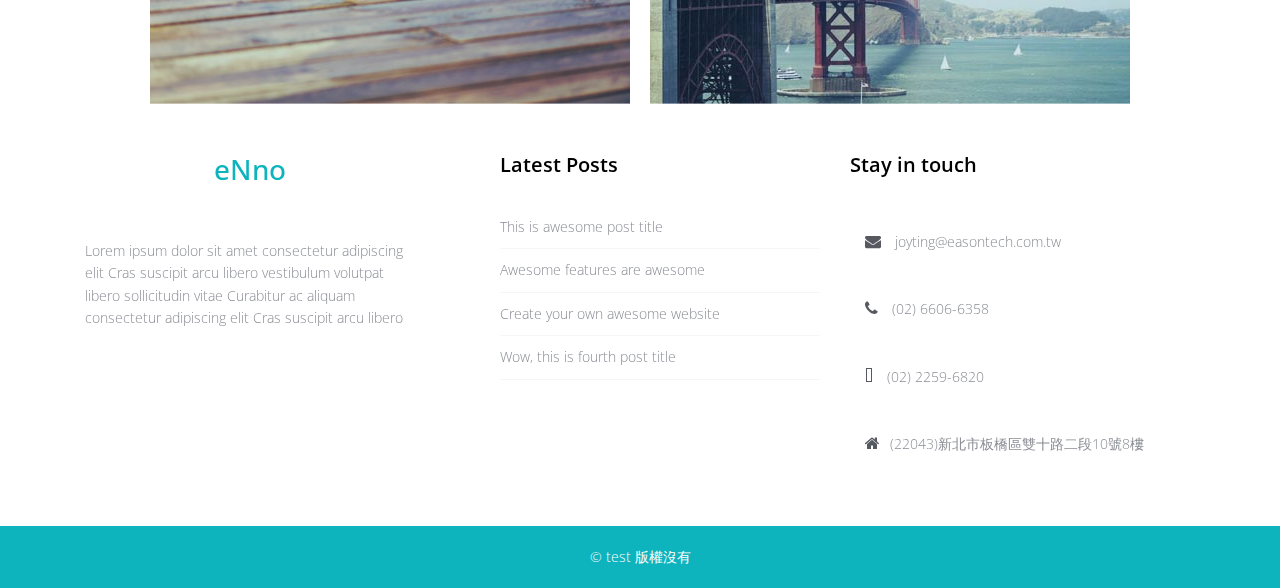
==== commit c0344d33: "Update index.html" ====
--- a/index.html
+++ b/index.html
@@ -32,7 +32,7 @@
 					<span class="icon-bar"></span>
 					<span class="icon-bar"></span>
 				</button>
-        <a class="navbar-brand" href="index.html"><span><img src="img/logo2.png">毅聲科技有限公司</span></a>
+        <a class="navbar-brand" href="index.html"><span><img src="img/logo2.png">Test</span></a>
       </div>
       <div class="navbar-collapse collapse">
         <div class="menu">
@@ -220,7 +220,7 @@
         <div class="row">
           <div class='col align-self-center'>
             <div class="copyright">
-            &copy; 毅聲科技 版權所有 © 2006 Eason Tech. Co., LTD. All Rights Reserved.
+            &copy; test 版權沒有
           </div>
         </div>
       </div>
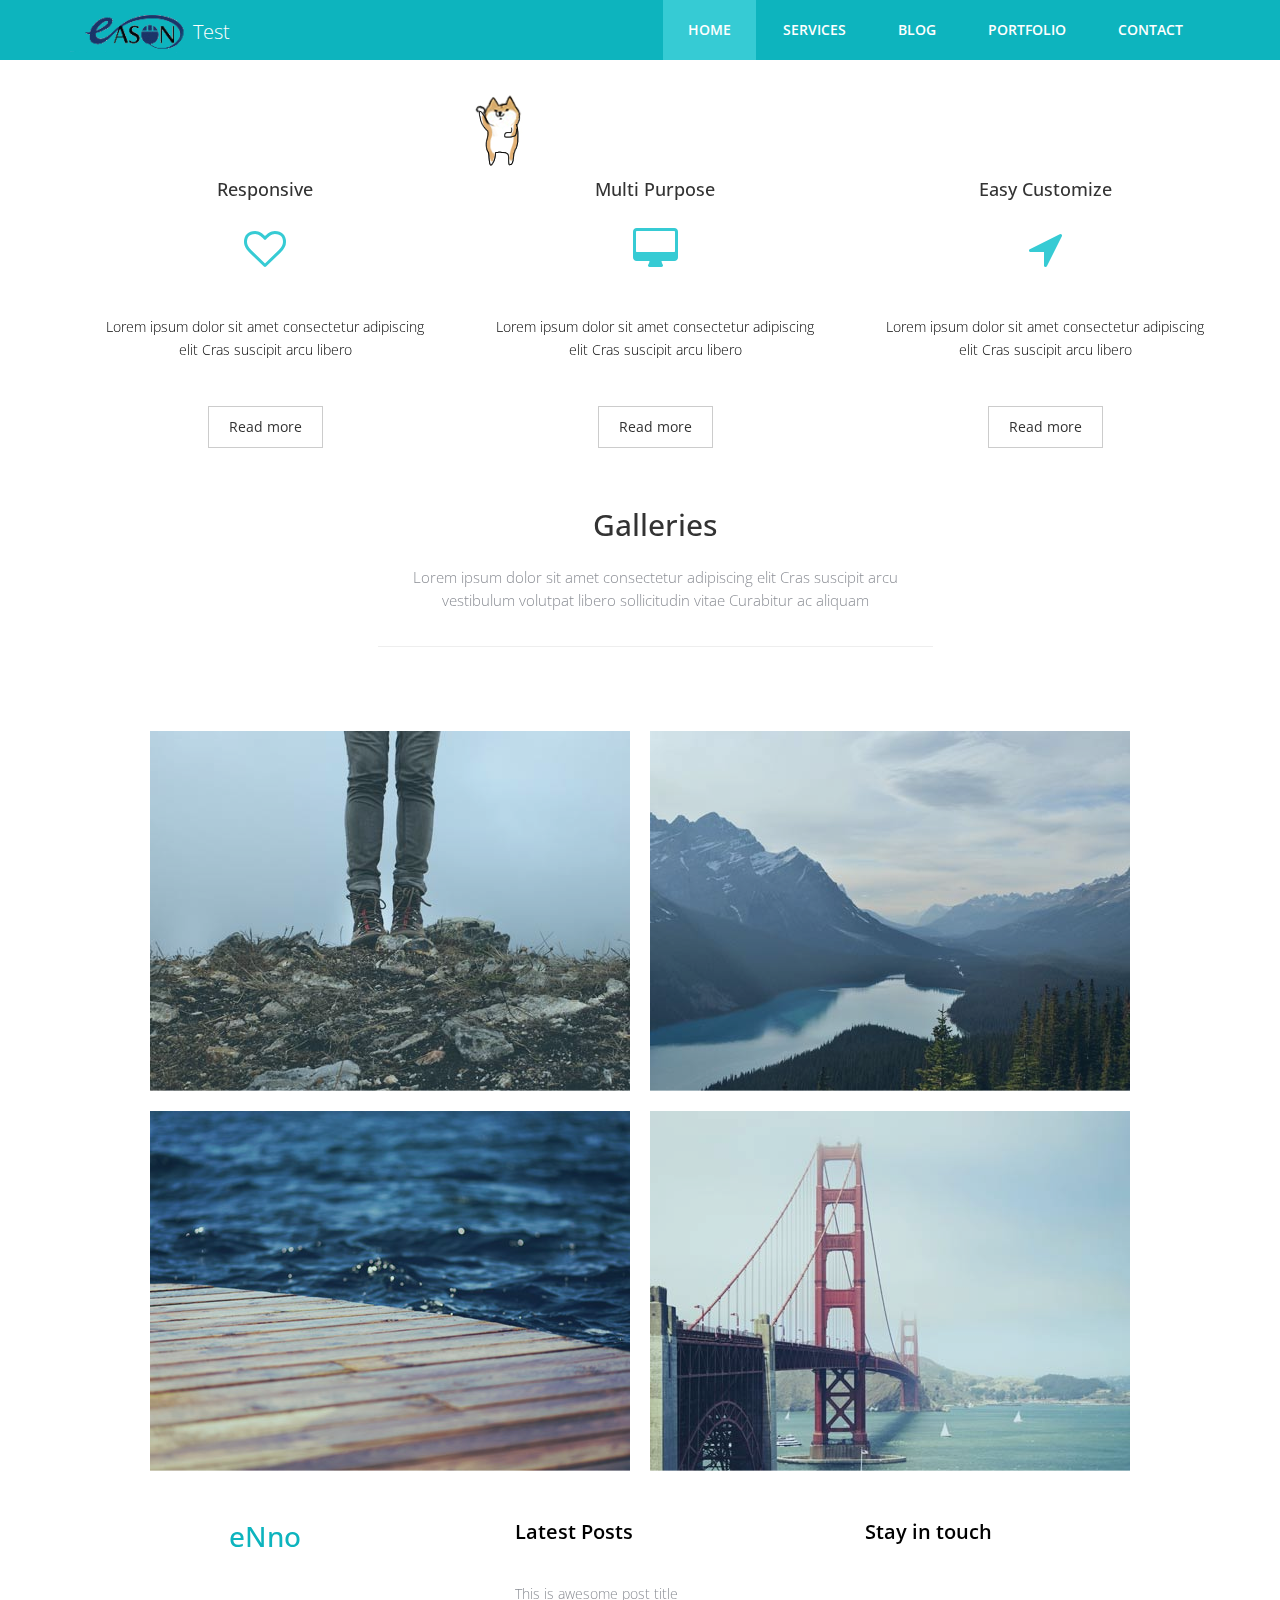
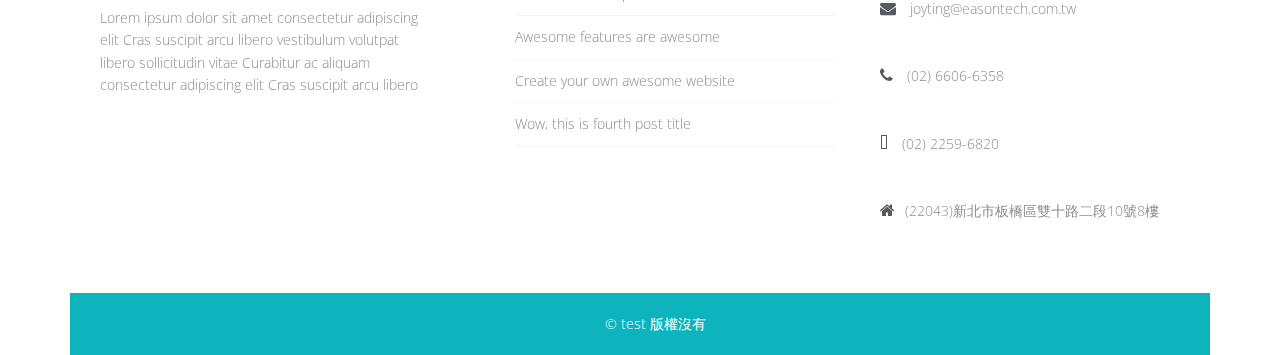
==== commit 2ae32f99: "Update index.html" ====
--- a/index.html
+++ b/index.html
@@ -56,13 +56,13 @@
    <div class="col-md-4 col-md-offset-4">
    <img src="img/UyfU4KX.gif" alt="img25" />
    </div>
-   <div class="col-md-2 col-md-offset-4">
+   <!-- <div class="col-md-2 col-md-offset-4">
     <img src="img/25.gif" alt="img25" />
 	</div>
 	<div class="col-md-1">
 	 <img src="img/下載 (4).jpg" alt="img25" />
 	 </div>
-	  </div>
+	  </div> -->
   </div>
 
   <div class="container">
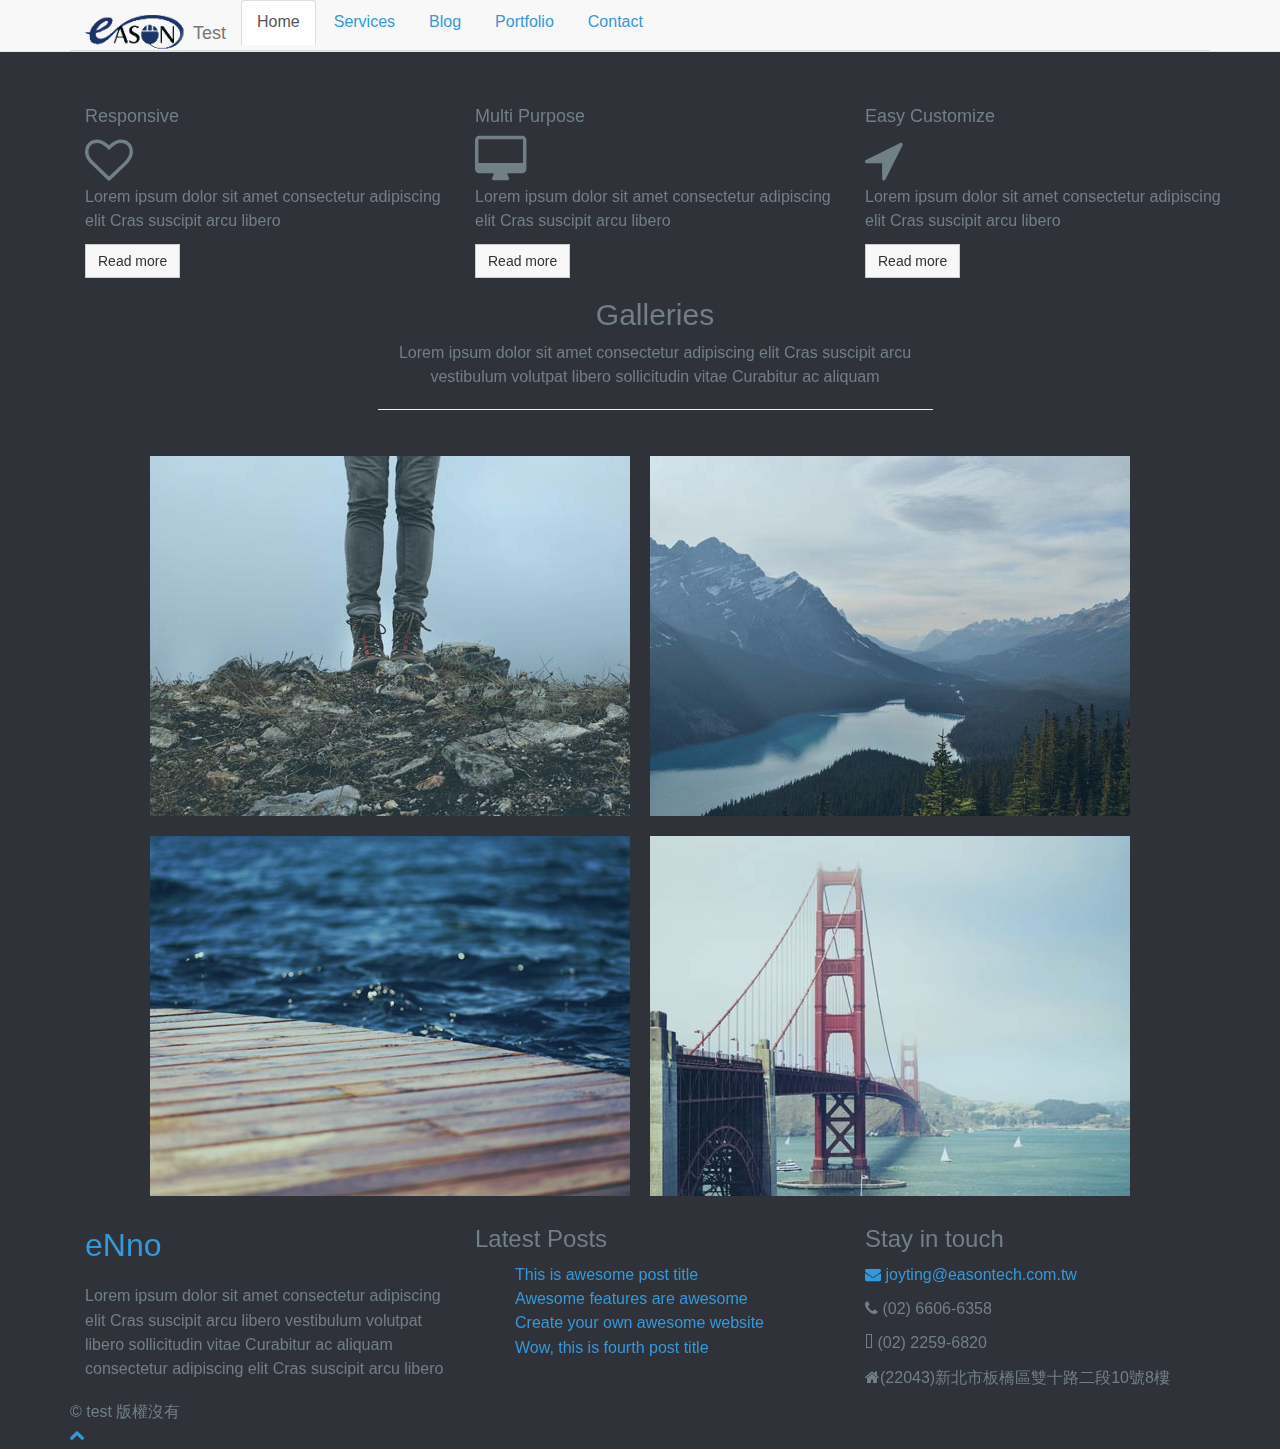
==== commit ce82871f: "Update index.html" ====
--- a/index.html
+++ b/index.html
@@ -53,9 +53,9 @@
 <br><br><br><br>
   <div class="container">
    <div class="row">
-   <div class="col-md-4 col-md-offset-4">
+    <!-- <div class="col-md-4 col-md-offset-4">
    <img src="img/UyfU4KX.gif" alt="img25" />
-   </div>
+   </div>-->
    <!-- <div class="col-md-2 col-md-offset-4">
     <img src="img/25.gif" alt="img25" />
 	</div>
--- a/css/style.css
+++ b/css/style.css
@@ -1,456 +1,221 @@
 /*
-    Theme Name: eNno
-    Theme URL: https://bootstrapmade.com/enno-free-simple-bootstrap-template/
-    Author: BootstrapMade
+    Theme Name: Delicious
+    Theme URL: https://bootstrapmade.com/delicious-free-restaurant-bootstrap-theme/
+    Author: BootstrapMade.com
     Author URL: https://bootstrapmade.com
 */
-/* ==== Google font ==== */
-@import url(https://fonts.googleapis.com/css?family=Open+Sans:400,300,700,600);
-@import url('font-awesome.css');
-/* ==== overwrite bootstrap standard ==== */
-@import url('overwrite.css');
-@import url('animate.css');
 
 body {
-	font-family:'Open Sans', Arial, sans-serif;
-	font-size:14px;
-	font-weight:300;
-	line-height:1.6em;
-	color:#333;
-	background-color:#fff;
-}
-
-hi,h2,h3,h4,h5,h6 {
-	color:#333;
-	line-height:1.1em;
-}
-
-p {
-	color:#8a8d94;
-}
-a {
-    text-decoration:none;
-    transition: all 0.1s ease-in-out;
-    -moz-transition: all 0.1s ease-in-out;
-    -webkit-transition: all 0.1s ease-in-out;
-    -o-transition: all 0.1s ease-in-out;
-    outline: none;
-	color:#333;
-}
-a:hover {
-  text-decoration: none;
-  color:#36CBD4;	
-}
-
-hr {
-	margin-top:20px;
-	margin-bottom:40px;
-}
-.navbar-brand {
-  float: left;
-  height: 50px;
-  padding: 15px 15px;
-  font-size: 30px;
-  line-height: 20px;
-}
-a.navbar-brand span {
-	color:#fff;
-	font-size:20px;	
-}
-
-.navbar-collapse {
-	float:right;
-	padding-right: 15px;
-	padding-left: 15px;
-	overflow-x: visible;
-	-webkit-overflow-scrolling: touch;
-	border-top: 0;
-	
-}
-.navbar-fixed-top {
-  top: 0;
-  border-width: 0 0 0;
-  background-color:#0db4be;
-}
-.nav-tabs {
-  border-bottom:0; 
-}
-.nav > li > a {
-  position: relative;
-  display: block;
-  padding: 20px 25px;
-}
-.nav-tabs > li > a {
-  margin-right: 2px;
-  line-height: 1.42857143;
-  border: 0;
-  border-radius: 0 0 0 0;
-  text-transform:uppercase;
-  font-weight:600;
-  color:#fff;
-}
-.nav-tabs > li > a:hover {
-	background-color: #36CBD4;
-}
-.nav-tabs > li.active > a {
-	color: #fff;
-  cursor: default;
-  background-color:#36CBD4;
-  border: 0;
-  border-bottom-color: transparent;
-
-}
-.nav-tabs > li.active > a:hover {
-	color: #fff;
-	border: 0;
-	background-color: #36CBD4;
-	cursor: pointer;
-}
-
-.nav-tabs > li {
-    margin-bottom: 0;
-}
-
-.slider {
-	margin-top:110px;
-	background-color:#;
-	
-}
-.bxslider li {
-	margin-left:40px;
-
-}
-
-.content {
-	margin-top:20px;
-}
-
-.text-center {
-	text-align:center;
-	margin-top:30px;
-}
-.text-center p {
-	color:#8a8d94;
-	font-size:15px;
-	
-}
-
-.box {
-	text-align:center;
-}
-
-.icon {
-	color:#36CBD4;
-	margin-top:30px;
-	margin-bottom:30px;
-}
-.ficon  {
-	margin-top:30px;
-	margin-bottom:30px;
-}
-.ficon i {
-	color:#36CBD4;	
-}
-.ficon a {
-	color:#333;
-}
-.ficon a:hover {
-	color:#eee;
-}
-.btn {
-	color:#333;
-  display: inline-block;
-  padding: 10px 20px;
-  margin-bottom: 0;
-  font-size: 14px;
-  font-weight: normal;
-  line-height: 1.42857143;
-  text-align: center;
-  white-space: nowrap;
-  vertical-align: middle;
-  -ms-touch-action: manipulation;
-      touch-action: manipulation;
-  cursor: pointer;
-  -webkit-user-select: none;
-     -moz-user-select: none;
-      -ms-user-select: none;
-          user-select: none;
-  background-image: none;
-  border: 1px solid transparent;
-  border-radius: 0;
-}
-
-.btn:hover {
-  color: #fff;
-  text-decoration: none;
-  background-color: #36CBD4;
-  transition: all 0.3s ease-in-out;
-  -moz-transition: all 0.3s ease-in-out;
-  -webkit-transition: all 0.3s ease-in-out;
-  -o-transition: all 0.3s ease-in-out;
-}
-
-.btn-default {
-  color: #fff;
-  background-color: #fff;
-  border-color: #ccc;
-}
-
-.btn-primary {
-  padding: 8px 20px;
-  background: #36CBD4;
-  color: #fff;
-  border:none;
-  margin-top: 10px;
-}
-
-.btn-primary:hover, 
-.btn-primary:focus{
-  background: #36CBD4;
-  outline: none;
-  box-shadow: none;
-} 
-
-.btn-transparent {
-  border: 3px solid #fff;
-  background: transparent;
-  color: #fff;
-}
-
-.btn-transparent:hover {
-  border-color: rgba(255, 255, 255, 0.5);
-}
-/* --- Services --- */
-.service {
-	margin-top:80px;
-}
-
-.services {
-	text-align:center;
-	margin-bottom:30px;
-	margin-top:-50px;
-	padding:50px;
-	
-}
-/* --- Blog --- */
-.blogs {
-	margin-top:110px;
-}
-
-.page-header {
-  padding-bottom: 9px;
-  margin: 20px 0 20px;
-  border-bottom: 1px solid #eee;
-  border-top: 1px solid #eee;
-  border-right: 1px solid #eee;
-  border-left: 1px solid #eee;
-  margin-top:50px;
-}
-
-.blog h5 {
-	color:#000;
-	margin-left:20px;
-	text-transform:uppercase;
-	margin-top:10px;
-}
-.blog img {
-	margin-top:10px;
-	margin-bottom:10px;	
-}
-
-.blog h3,p {
-	color:#000;
-	padding:15px;
-}
-.blog .ficon {
-	text-align:center;
-	margin-bottom:30px;
-}
-.blog .ficon a:hover {
-	color:#36CBD4;
-}
-
-.form-search .form-control {
-	margin-top:50px;	
-}
-
-.media h4 {
-	color:#000;
-	margin-bottom:30px;
-}
-.media-body .ficon {
-	float:right;
-	margin-right:30px;
-}
-.media-body .ficon a:hover {
-	color:#36CBD4;
-}
-.media-body h4 {
-	color:#000;
-
-}
-.media-list {
-  padding-left: 0;
-  list-style: none;
-  margin-left:90px;
-  margin-bottom:20px;
-}
-
-.panel {
-	margin-top:20px;
-  margin-bottom: 20px;
-  background-color: #fff;
-  border:#eee 1px solid transparent;
-  border-radius: 0;
-   -webkit-box-shadow: none;
-          box-shadow: none;
-}
-.panel-heading {
-  padding: 10px 15px;
-  border-bottom: 1px solid transparent;
-  border-top-left-radius: 0;
-  border-top-right-radius: 0;
-  text-align:center; 
-}
-
-.panel-default {
-  border-color: #eee;
-  border-bottom-color:#eee;
-}
-.panel-default > .panel-heading {
-  color: #fff;
-  background-color: #36CBD4;
-  border-color: #eee;
-}
-.panel-default > .panel-heading + .panel-collapse > .panel-body {
-  border-top-color: #eee;
-   border-bottom-color:#eee;
-}
-.panel-default > .panel-footer + .panel-collapse > .panel-body {
-  border-bottom-color: #eee;
-}
-
-.list-group h5 {
-	color:#fff;
-	text-align:center;
-	margin-bottom:-5px;
-	background:#50c0e9;
-	
-	padding:15px 20px;
-}
-.list-group-item {
-  position: relative;
-  display: block;
-  padding: 10px 15px;
-  margin-bottom: -1px;
-  background-color: #fff;
-  border: 1px solid #eee;
-  color:#000;
-}
-.list-group-item:first-child {
-  border-top-left-radius: 0;
-  border-top-right-radius: 0;
-}
-.list-group-item:last-child {
-  margin-bottom: 0;
-  border-bottom-right-radius: 0;
-  border-bottom-left-radius: 0;
-}
-.list-group-item > .badge {
-  float: right;
-  border-radius:0;
-  background-color:#fff;
-  color:#000;
-}
-.embed-responsive  {
-	margin-top:-100px;
-	margin-bottom:50px;
-}
-.popular-tags h5 {
-	color:#36CBD4;
-	margin-bottom:30px;
-	text-align:center;
-}
-.popular-tags ul.tags {
-	list-style:none;
-	margin:0;
-	margin-left: 0;
-	padding-left:0;
-	
-}
-.popular-tags ul.tags li {
-	margin:0 5px 15px 0;
-	display:inline-block;
-}
-.popular-tags ul.tags li a {
-	background:#eee;
-	color:#333;
-	padding:5px 10px;
-}
-.popular-tags ul.tags li a:hover {
-	text-decoration:none;
-	color:#fff;
-	background-color:#36CBD4;
-}
-
-/* --- Portfolio --- */
-.portfolios {
-	margin-top:110px;
-}
-
-.portfolio {
-	margin-top:30px;
-
-}
-.portfolio-2 {
-	margin-top:30px;
-	margin-bottom:50px;
-}
-
-.flipLightBox img {
-	margin-top:20px;
-
-}
-
-/* --- Map --- */
-.map{
-	position:relative;
-	margin-top:50px;
-	margin-bottom:40px;
-}
-
-/* google map */
-#google-map{
-    position:relative;
-    height: 400px;
-}
-
-
-#contact-page{
-  padding-top: 0;
-  background:#fff;
-}
-
-#contact-page .contact-form 
-.form-group label {
-  color: #4E4E4E;
-  font-size: 16px;
-  font-weight: 300;
-}
-
-.form-group .form-control {
-  padding: 7px 12px;
-  border-color:#f2f2f2;
-  box-shadow: none;
-}
-
-textarea#message{
-  resize: none;
-  padding: 10px;
-}
-
-#contact-page .contact-wrap {
-  margin-top: 20px;
+	font-size: 15px;
+    line-height: 1.52;
+    color: #717f86;
+    font-size: 16px;
+	font-family: 'Open Sans', sans-serif;
+    font-weight: 400;
+    overflow-x: hidden; 
+}
+ol, ul {
+	list-style: none;
+}
+blockquote, q {
+	quotes: none;
+}
+blockquote:before, blockquote:after,
+q:before, q:after {
+	content: '';
+	content: none;
+}
+table {
+	border-collapse: collapse;
+	border-spacing: 0;
+}
+#banner{
+    background: url(../img/vegetable-bg.jpg) no-repeat center top;
+    background-size: cover;
+    min-height: 650px;
+}
+.bg-color{
+    background-color: RGBA(0, 0, 0, 0.50);
+    min-height: 650px;
+}
+.bg27-color {
+    background-color:#000000;
+    min-height: 650px;
+}
+#banner h2{
+    font-family: 'Satisfy', sans-serif;
+    font-size: 45px;
+    color: #FFB03B;
+}
+#banner p{
+    font-family: 微軟正黑體,'PT Sans', sans-serif;
+    color: #fcfcfc;
+    font-size: 34px;
+}
+.section-padding{
+    padding: 80px 0px;
+}
+.logo-name {
+    font-family: 微軟正黑體,'Satisfy', sans-serif;
+    font-size: 65px;
+    margin-top: 140px;
+    color: #FFB03B;
+}
+.sidenav {
+    height: 100%;
+    width: 0;
+    position: fixed;
+    z-index: 1;
+    top: 0;
+    right: 0;
+    background-color: #111;
+    overflow-x: hidden;
+    padding-top: 60px;
+    transition: 0.5s;
+}
+.sidenav a {
+	font-family: 微軟正黑體,'Satisfy', sans-serif;
+    padding: 8px 8px 8px 32px;
+    text-decoration: none;
+    font-size: 25px;
+    color: #818181;
+    display: block;
+    transition: 0.3s
+}
+.sidenav a:hover, .offcanvas a:focus{
+    color: #f1f1f1;
+}
+.closebtn {
+    position: absolute;
+    top: 0;
+    right: 25px;
+    font-size: 36px !important;
+    margin-left: 50px;
+}
+#main {
+    transition: margin-left .5s;
+    padding: 20px;
+}
+.menu-icon
+{
+    color: #fff;
+    font-size: 30px;
+    margin-top: 30px;
+    cursor: pointer;
+}
+
+.header-h {
+    color: #FFB03B;
+    font-size: 46px;
+    font-family: 微軟正黑體,'Satisfy', sans-serif;
+    font-weight: 300;
+}
+.header-p {
+    font-family: 微軟正黑體,'Satisfy', sans-serif;
+    color: #9699a6;
+    font-size: 16px;
+}
+.msg-row {
+    margin-top: 56px;
+}
+.media-body, .media-left, .media-right {
+    display: table-cell;
+    vertical-align: top;
+}
+.bg-13 {background-color: #f04e4e;
+    width: 70px;
+    height: 70px;
+    border-radius: 50%;
+}
+.contact-icon {
+    color: #fff;
+    position: absolute;
+    left: 34px;
+    font-size: 32px;
+    margin-top: 18px;
+}
+.bg-1 {
+    background-color: #fecc17;
+    width: 70px;
+    height: 70px;
+    border-radius: 50%;
+}
+.bg-14 {
+    background-color: #ccdb38;
+    width: 70px;
+    height: 70px;
+    border-radius: 50%;
+}
+.dark-blue {
+	font-family: 微軟正黑體,'Satisfy', sans-serif;
+    color: #31364c;
+    font-size: 24px;
+    margin-top: 0;
+}
+.light-blue {
+    color: #9699a6;
+    font-size: 16px;
+    margin-bottom: 1px;
+}
+.media-body {
+    margin-left: 10px;
+    padding-left: 13px;
+}
+.media-2 {
+    margin-top: 30px;
+}
+.newinput .form-group {
+    margin: 8px 0 9px !important;
+    padding-bottom: 10px;
+}
+.contact-form .form-control {
+    color: #000 !important;
+    font-size: 16px;
+    font-weight: normal;
+    height: 38px;
+    line-height: 1.42857;
+    padding: 7px 0;
+}
+.form-control, .form-group .form-control {
+    border: 0;
+    background-image: -webkit-gradient(linear, left top, left bottom, from(#009688), to(#009688)), -webkit-gradient(linear, left top, left bottom, from(#D2D2D2), to(#D2D2D2));
+    background-image: -webkit-linear-gradient(#009688, #009688), -webkit-linear-gradient(#D2D2D2, #D2D2D2);
+    background-image: -o-linear-gradient(#009688, #009688), -o-linear-gradient(#D2D2D2, #D2D2D2);
+    background-image: linear-gradient(#009688, #009688), linear-gradient(#D2D2D2, #D2D2D2);
+    -webkit-background-size: 0 2px, 100% 1px;
+    background-size: 0 2px, 100% 1px;
+    background-repeat: no-repeat;
+    background-position: center bottom, center -webkit-calc(100% - 1px);
+    background-position: center bottom, center calc(100% - 1px);
+    background-color: rgba(0, 0, 0, 0);
+    -webkit-transition: background 0s ease-out;
+    -o-transition: background 0s ease-out;
+    transition: background 0s ease-out;
+    float: none;
+    -webkit-box-shadow: none;
+    box-shadow: none;
+    border-radius: 0;
+}
+.contact-form {
+    margin: 8px 0 9px !important;
+    padding-bottom: 10px;
+}
+.contact-form textarea.form-control {
+    color: #000 !important;
+    height: auto;
+}
+.contacts-btn {
+    background-color:  #FFB03B !important;
+    color: #ffffff !important;
+    width: 170px;
+    height: 54px;
+    border-radius: 3px;
+    font-size: 16px;
+    font-family: 'Roboto', sans-serif;
+    font-weight: normal;
+    text-transform: capitalize;
+    border: 0px;
+    color: #000 !important;
 }
 
 .validation {
@@ -482,137 +247,245 @@
 }
 
 #sendmessage.show, #errormessage.show, .show {
-	display:block;
-}
-
-/*=========================
-  Footer
- ================= */
-
-footer {
-  background: #fff;
-}
-
-.inner-footer  ul li,a  {
-	list-style:none;
-}
-.widgetheading {
-  font-size: 20px;
-  color: #000;
-  font-weight: 600;
-  margin-top: 40px;
-  margin-bottom: 40px; 
-}
-.f-about a h1 {
-	text-align:center;
-	margin-top: 40px;
-	margin-bottom: 40px;
-	color: #0db4be;	
-}
-.f-about a h1 span {
-	color: #0db4be;	
-}
-.f-about p {
-  font-size: 14px;
-  color: #8a8d94;
- 
-}
-.l-posts h3 {
-	margin-left:40px;
-}
-.l-posts li a {
-  font-size: 14px;
-  color: #8a8d94;
-  margin: 0;
-  font-weight: 300;
-  border-bottom: 1px solid #f6f6f6;
-  padding-bottom: 10px;
-  margin-bottom: 10px;
-  display: block;
-}
-
-.l-posts li a:hover  {
-  color: #0db4be;
-}
-
-.f-contact p {
-  font-size: 14px;
-  color: #8a8d94;
-  margin: 0;
-  
-  font-weight: 300;
-  margin-bottom: 15px;
-}
-
-.f-contact i {
-  color: #56595f;
-  font-size: 16px;
-  margin-right: 10px;
-}
-
-.f-contact a:hover p{
-  color: #0db4be;
-}
-.last-div {
-	margin-top:40px;
-    background: #0db4be;
-    padding: 20px 0;
+    display:block;
+}
+
+.phone-in-talk, .hour-icon
+{
+    font-size: 35px;
+    line-height: 70px;
+    color: rgb(255, 255, 255);
+}
+
+
+.heading{
+    font-family: 'Satisfy', sans-serif;
+    color: #FFB03B;
+    font-size: 24px;
+}
+.marb-35{
+    margin-bottom: 35px;
+}
+.details-list{
+    margin-top: 20px;
+}
+.details-list ul li i {
+    margin-right: 10px;
+    color: #ffb03b;
+}
+#about img
+{
+    border: 5px solid rgb(255, 176, 59);
+    border-radius: 2px;
+}
+#event{
+    background: url('../img/farm.jpg') no-repeat;
+    background-size: cover;
+}
+.left-images img {
+    height: 308px;
+    width: 100%;
+}
+.left-images{
+    padding: 0px;
+}
+.details-text {
+    border-right: 2px solid #841b2d;
+}
+.details-text {
+    background-color: rgba(14, 4, 4, 0.70);
+    border-right: 2px solid #A87F41;
+    padding: 20px 20px 30px 30px;
+    overflow: auto;
+}
+.content-holder h2 {
+    color: #FFB03B;
+    font-size: 32px;
+    padding-bottom: 15px;
+    font-family: 微軟正黑體,'Satisfy', sans-serif;
+}
+.content-holder address strong {
+    color: #FFB03B;
+    padding: 10px 0px;
+}
+.details-text p {
+    color: #E8E8E8;
+    line-height: 26px;
+    letter-spacing: 1px;
+    font-weight: 300;
+}
+.btn-read-more {
+    background: #FFB03B;
+    padding: 7px 19px;
+    font-family: 'Roboto', sans-serif;
+    font-size: 12px;
+    line-height: 17px;
+    font-weight: 400;
+    letter-spacing: 1px;
+    border-radius: 3px;
+    color: #000;
+    text-transform: uppercase;
+    margin-top: 10px;
+}
+.btn-read-more:hover
+{
+    color: #000;
+}
+#Container .mix{
+    display: none;
+}
+.menu-restaurant{
+    width: 33.33%;
+    float: left;
+    padding: 15px;
     position: relative;
 }
-
-.copyright {
+.menu-restaurant .menu-title {
+    float: left;
+    font-family: Montserrat,arial;
+    text-transform: uppercase;
+    letter-spacing: 4px;
+    color: #FFB03B;
+}
+.menu-restaurant .menu-line {
+    position: absolute;
+    bottom: 6px;
+    border-bottom: 1px dotted rgba(0,0,0,.3);
+    margin-left: .6rem;
+    margin-right: .6rem;
+}
+.menu-restaurant .menu-price {
+    font-weight: 600;
+    position: absolute;
+    right: 0;
+    top: 0;
+}
+.menu-restaurant .menu-subtitle {
+    display: block;
+    float: left;
+    color: #B1B1B1;
+    font-family: Satisfy,'Open Sans',arial;
+    font-size: 1.5rem;
+}
+.menu-restaurant span.clearfix {
+    position: relative;
+    display: block;
+}
+.gallery-trigger ul li a.active, .gallery-trigger ul li a:hover {
+	font-family: 微軟正黑體,'Satisfy', sans-serif;
+    background: #FFB03B;
+    color: #fff;
+    border: 1px solid #FFB03B;
+}
+.gallery-trigger ul li {
+    display: inline-block;
+    color: #fff;
+    text-transform: capitalize;
+    letter-spacing: 1px;
+    margin-bottom: 40px;
+}
+.gallery-trigger ul li a {
+    padding: 10px 20px;
     font-size: 14px;
-    color: #fff;
-    margin: 0;   
-    font-weight: 300;
-    text-align:center;
-    
-}
-.copyright a{
-    color: #fff;
-}
-.copyright a:hover {
-    text-decoration: underline;
-    color: #36CBD4;
-}
-
-ul.social-network {
-	list-style:none;
-	margin-top:-20px;
-	float:right;
-	font-size:18px;	
-	margin-right:20px;
-}
-
-ul.social-network li {
-	display:inline;
-	margin: 0 15px;
-	color:#73f4fc;
-}
-ul.social-network li a {	
-	color:#73f4fc;	
-}
-ul.social-network li a:hover {	
-	color:#fff;	
-}
-
-a.scrollup{
-    color:#fff;
-	height:55px;
-	width:55px;
-	font-size:22px;
-	line-height:50px;
-	text-align:center;
-	text-decoration:none;
-	position:fixed;
-	bottom:10px;
-	right:40px;	
-	opacity:0,5;
-	border-radius:50%;
-	z-index:999;
-}
-a.scrollup:hover{
-	opacity:1;
-	background-color:#36CBD4;
-	color:#fff;;	
-}
+    color: #565656;
+    border-radius: 0px;
+    border: 1px solid #BBBBBB;
+    text-decoration: none;
+    cursor: pointer;
+}
+.footer {
+    width: 100%;
+    background-color: #222;
+    position: static;
+    z-index: 1;
+}
+.footer a {
+    color: #fff;
+}
+
+.footer .footer-top {
+    padding-top: 9rem;
+    padding-bottom: 5rem;
+}
+.footer .widget-title, .footer .widget-title a {
+    font-size: 1.4rem;
+    font-weight: 700;
+    letter-spacing: 0.2rem;
+    color: #999;
+}
+.footer .widget-title{
+    padding-bottom: 20px;
+    font-family: 'Satisfy', sans-serif;
+    font-size: 44px;
+    color: #FFB03B;
+}
+.footer .widget, .footer address {
+    color: #999;
+    text-transform: none;
+    font-style: normal;
+    padding-bottom: 15px;
+}
+.footer .navigation, .footer .social-list {
+    float: none;
+    margin-bottom: 20px;
+}
+.list-horizontal li {
+    display: inline-block;
+}
+#contact{
+    background-color: rgba(221, 221, 221, 0.33);
+}
+.footer .social-list a {
+    font-size: 32px;
+    font-weight: normal;
+    color: #fff;
+    text-transform: uppercase;
+    margin: 0 5px;
+}
+@media (min-width: 768px) and (max-width: 980px) {
+    .content-holder h2 {
+        font-size: 23px;
+    }
+    .details-text p {
+        line-height: 16.6px;
+    }
+}
+@media (min-width: 451px) and (max-width: 767px) {
+    .details-text {
+        border:0px;
+        border-bottom: 2px solid #A87F41;
+    }
+}
+@media (min-width: 20px) and (max-width: 450px) {
+    .menu-restaurant {
+    width: 100%;
+    }
+    .details-text {
+        border:0px;
+        border-bottom: 2px solid #A87F41;
+    }
+    .header-h {
+        font-size: 35px;
+    }
+    .header-p, body{
+        font-size: 14px;
+    }
+    .about-info, .mr-15{
+        margin-bottom: 15px;
+    }
+    #banner h2{
+        font-size: 25px;
+    }
+    #banner p{
+        font-size: 25px;
+    }
+    .sidenav {padding-top: 15px;}
+    .sidenav a {font-size: 18px;}
+}
+@font-face {
+    font-family: senty;
+    src: local(senty.eot); /* IE9 Compat Modes */
+    src: local(senty.woff) format("woff"), /* Modern Browsers */
+    src: local(senty.ttf) format("truetype"), /* Safari, Android, iOS */
+    src: local(senty.svg#senty) format("svg"); /* Legacy iOS */
+}